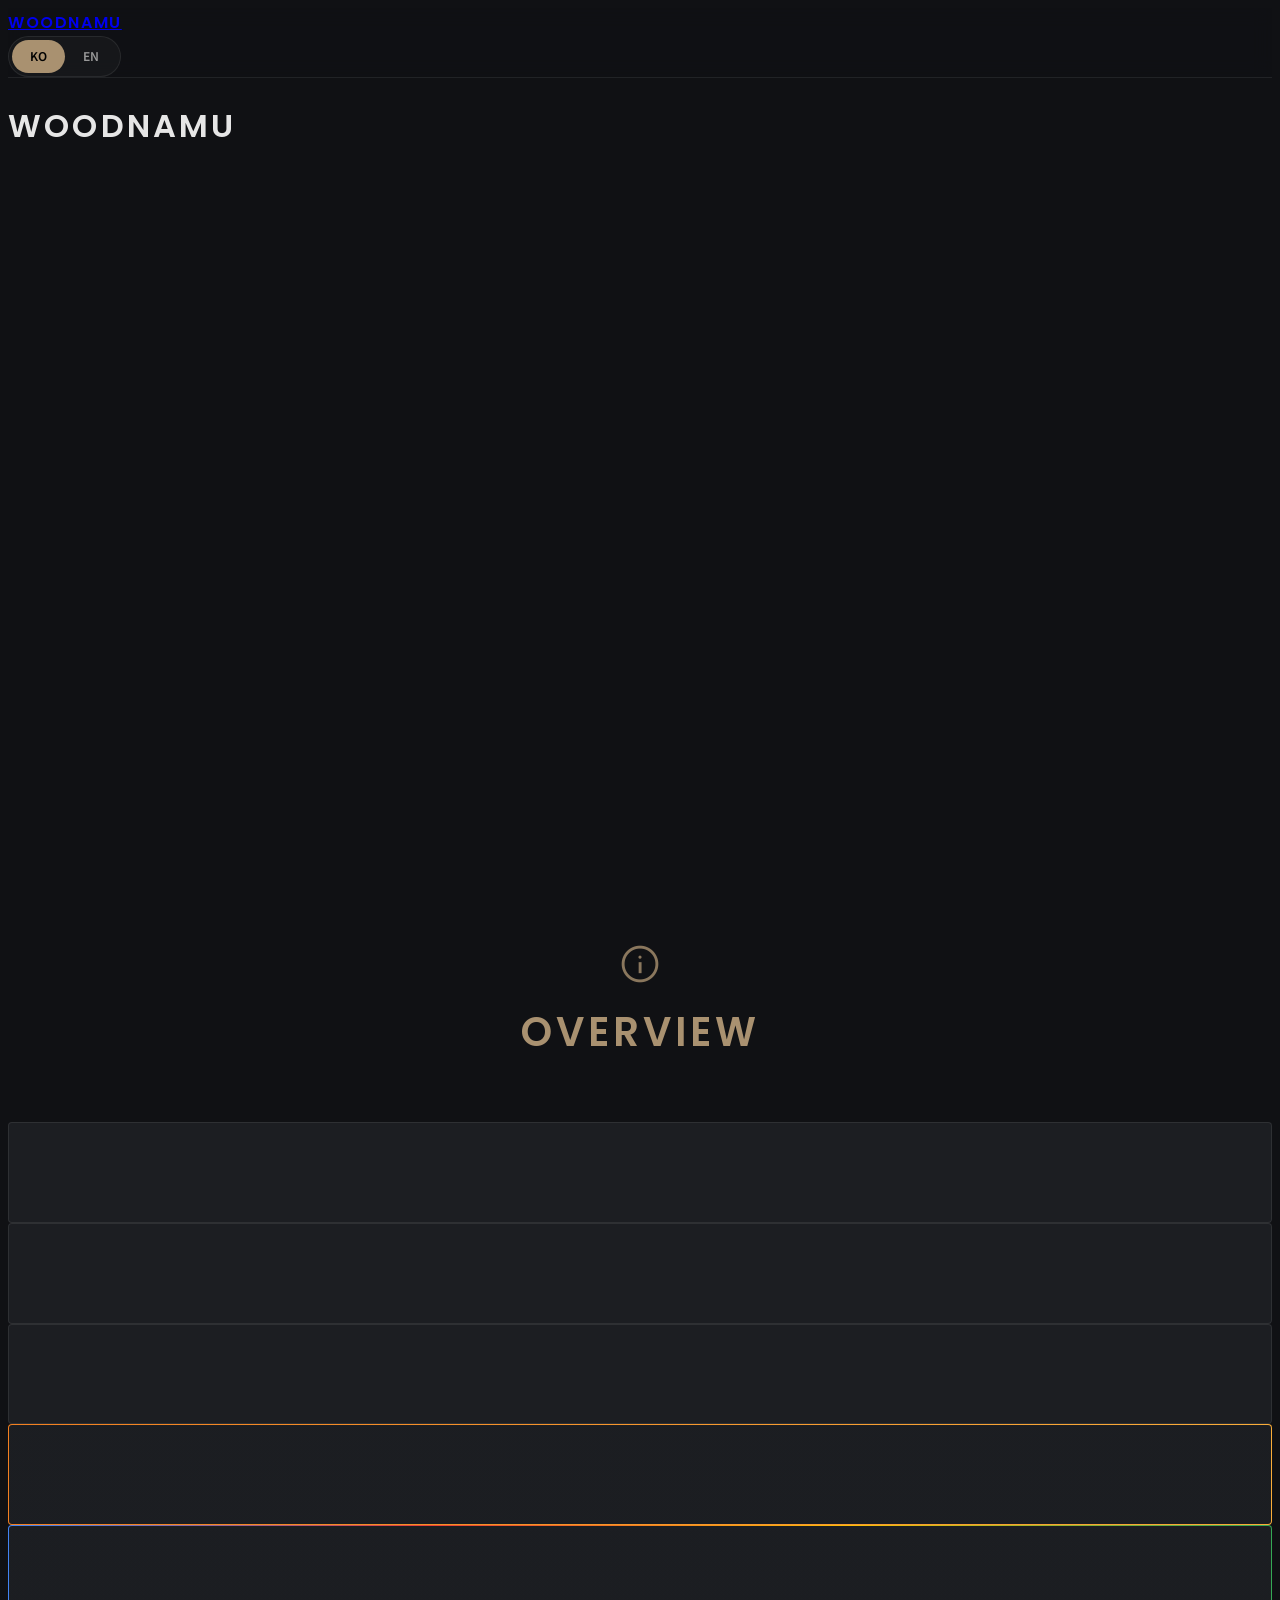
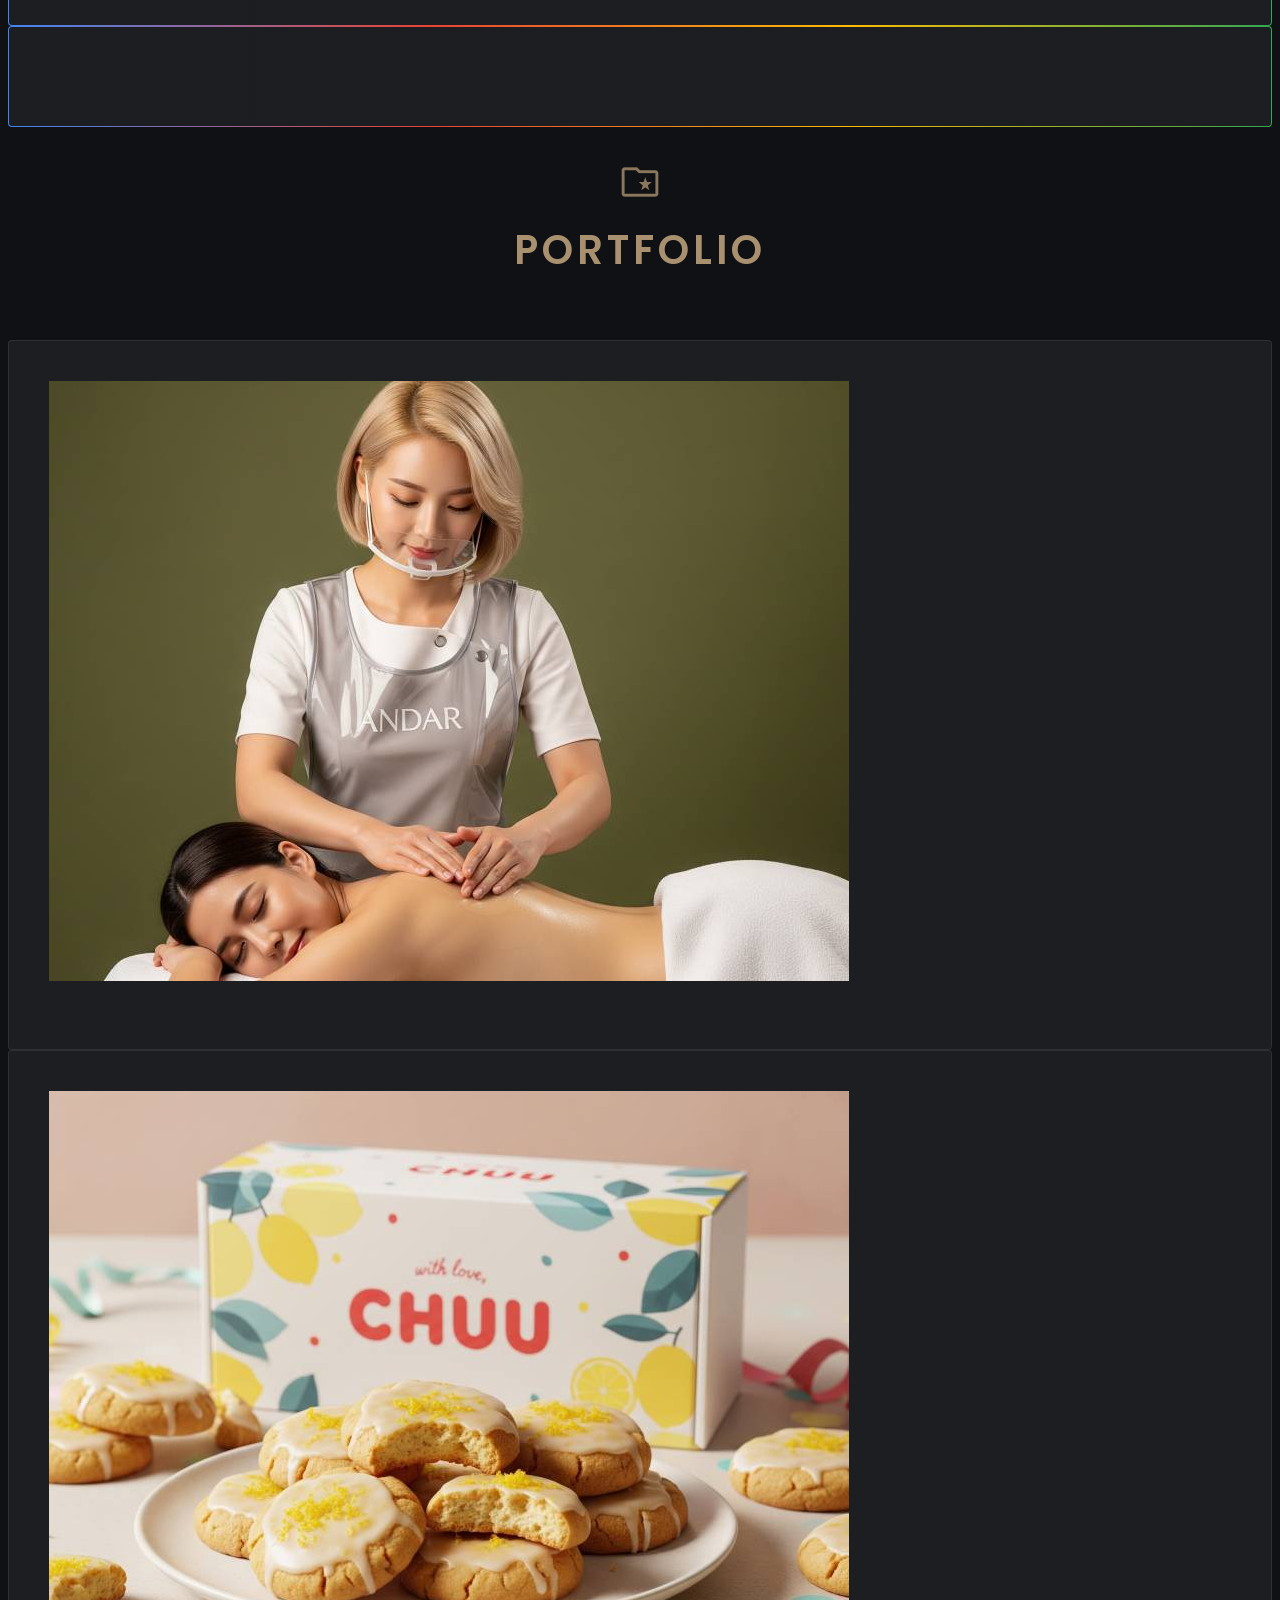
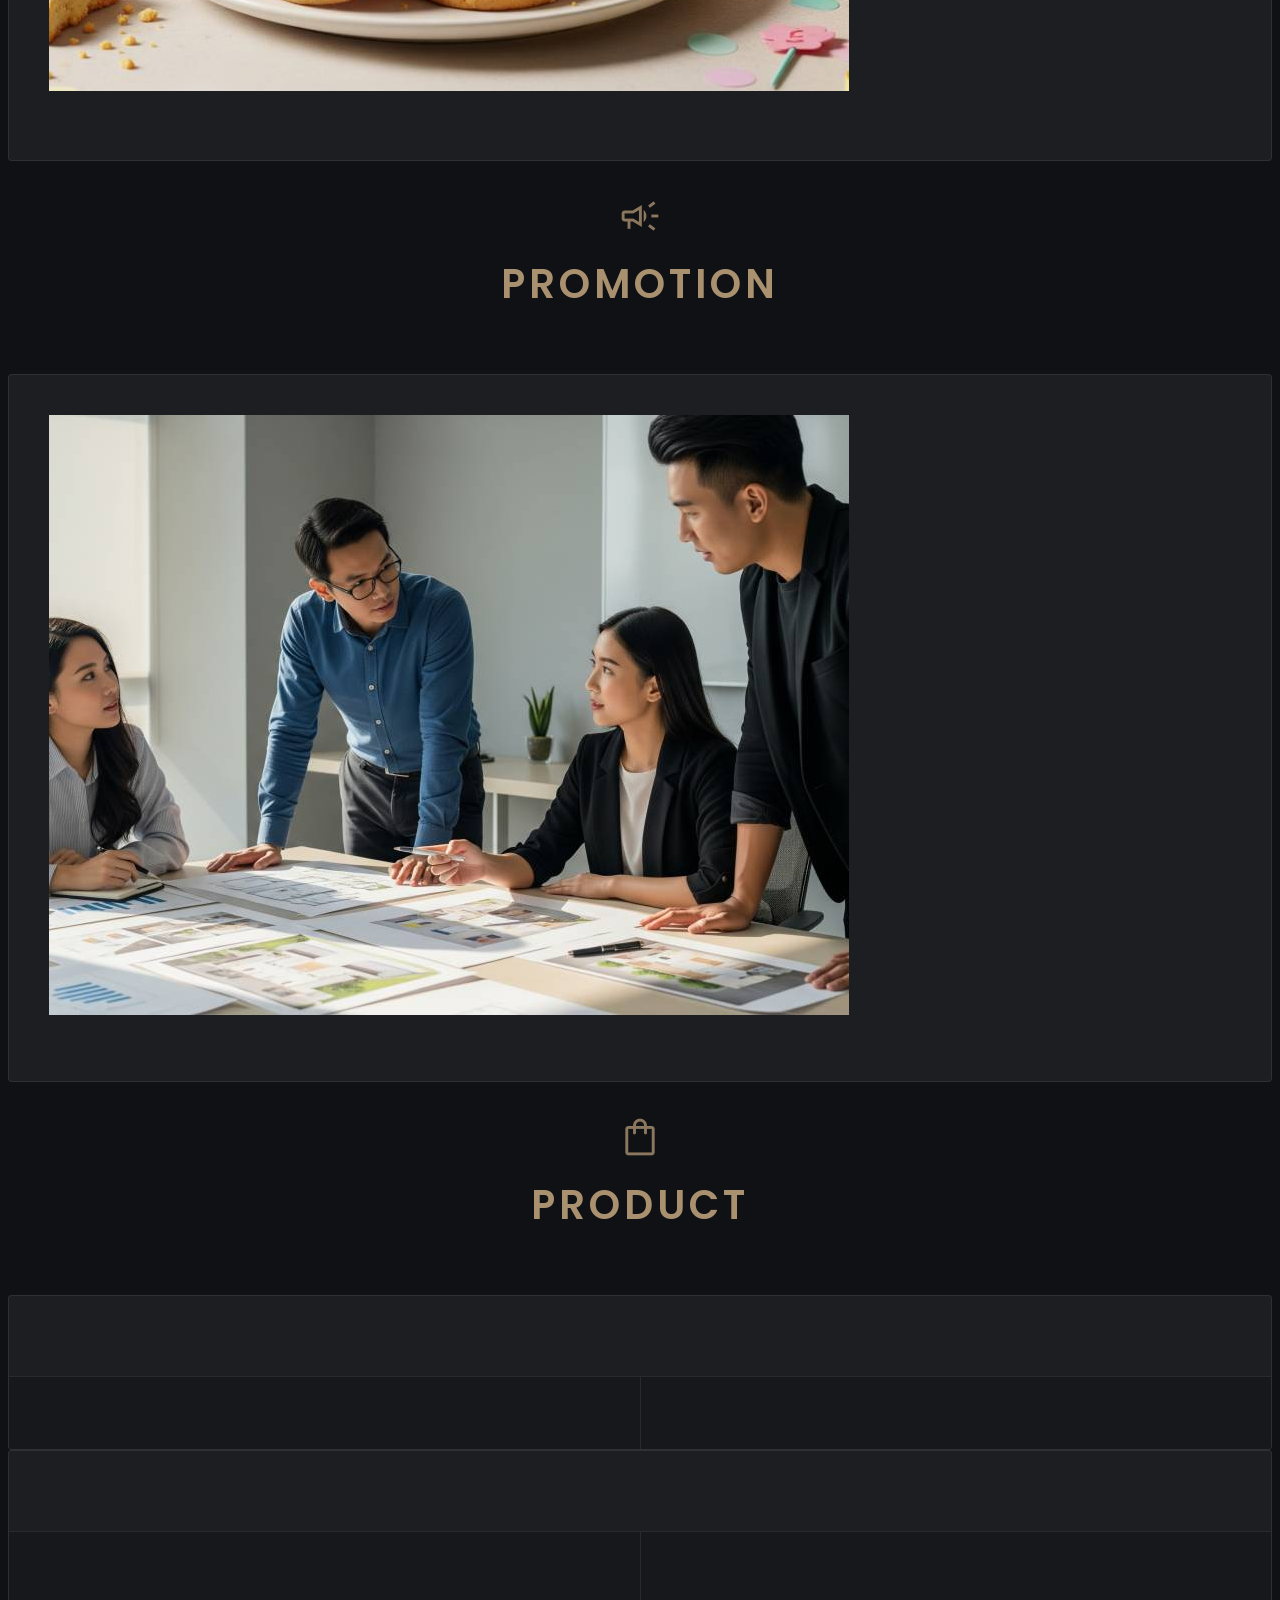
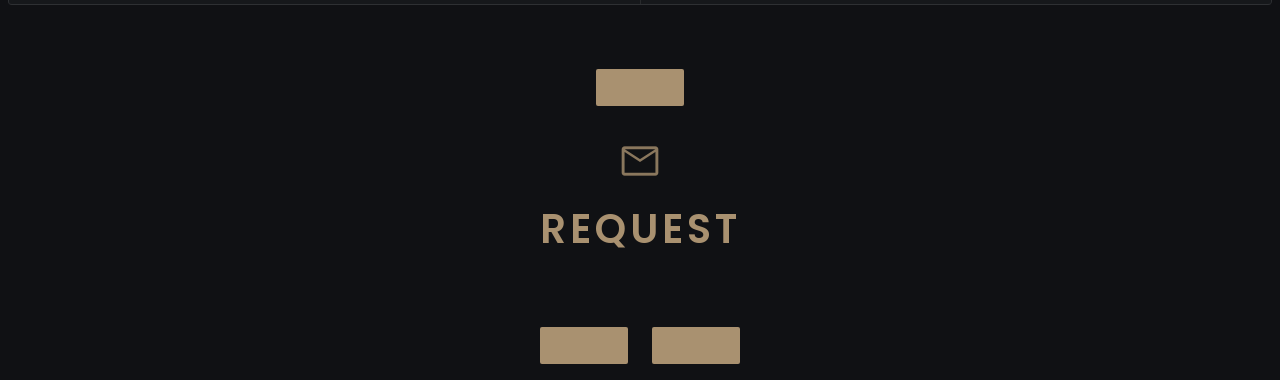
==== docs/index.html @ 15814c2e "Refactor: Standardize UI to V4 reference architecture and fix action button layout" ====
<!DOCTYPE html>
<html lang="ko">
<head>
    <meta charset="UTF-8">
    <meta name="viewport" content="width=device-width, initial-scale=1.0">
    <meta name="robots" content="index,follow">
    <meta name="description" data-i18n="meta_description" content="모든 것을 한 페이지에 담아 드립니다.">
    <meta name="author" content="Maxim">
    <link rel="canonical" href="https://woodnamu.com/docs/">
    
    <link rel="preconnect" href="https://fonts.googleapis.com">
    <link rel="preconnect" href="https://fonts.gstatic.com" crossorigin>
    <link rel="stylesheet" href="https://fonts.googleapis.com/css2?family=Material+Symbols+Outlined:opsz,wght,FILL,GRAD@24,400,1,0" />
    <link href="https://fonts.googleapis.com/css2?family=Noto+Sans+KR:wght@300;400;700&family=Poppins:wght@400;600;700&display=swap" rel="stylesheet">
    <link rel="shortcut icon" type="image/x-icon" href="https://cdn.maxim.pe.kr/_image/seo/sigonggan/favicon.ico"/>
    <link rel="apple-touch-icon" href="https://cdn.maxim.pe.kr/_image/seo/sigonggan/logo.png">

    <!-- Damso V4 Core -->
    <link rel="stylesheet" href="https://dev.dam.so/_inc/ex/v4/core/core.css">
    <script src="https://dev.dam.so/_inc/ex/v4/core/core.js"></script>

    <!-- Damso V4 View: Page -->
    <link rel="stylesheet" href="https://dev.dam.so/_inc/ex/v4/view/page.css">
    <script src="https://dev.dam.so/_inc/ex/v4/view/page.js"></script>

    <!-- Damso V4 Plug: Canvas -->
    <link rel="stylesheet" href="https://dev.dam.so/_inc/ex/v4/plug/canvas.css">
    <script src="https://dev.dam.so/_inc/ex/v4/plug/canvas.js"></script>

    <!-- Project Specific -->
    <link rel="stylesheet" href="./lay.css?v=2.0.0">
    <script src="./lay.js?v=2.0.0" defer></script>

    <meta property="og:title" data-i18n="meta_title" content="Woodnamu">
    <meta property="og:description" data-i18n="meta_description" content="전문화된 한 페이지 웹사이트를 제공합니다.">
    <meta property="og:url" content="https://woodnamu.com/docs/">
    <meta property="og:site_name" content="Woodnamu">
    <meta property="og:image" content="https://cdn.maxim.pe.kr/_image/seo/sigonggan/namecard.png">
    
    <title data-i18n="meta_title">Woodnamu</title>
</head>
<body>
    <nav class="damso-nav">
        <div class="damso-nav__container">
            <a href="#home" class="damso-nav__logo" data-i18n="home_title">WOODNAMU</a>
            <div class="damso-nav__buttons">
                <nav id="lang-switcher" class="damso-lang-switcher">
                    <a href="?lang=ko" class="damso-lang-btn active">KO</a>
                    <a href="?lang=en" class="damso-lang-btn">EN</a>
                </nav>
            </div>
        </div>
    </nav>

    <header id="home" class="damso-header">
        <div class="damso-header__content js-parallax-content">
            <h1 class="damso-header__title">WOODNAMU</h1>
            <p class="damso-header__description" data-i18n="home_subtitle"></p>
        </div>
    </header>

    <main>
        <section id="overview" class="damso-section">
            <div class="damso-container js-fade-in">
                <h2 class="damso-section__title">
                    <span translate="no" class="material-symbols-outlined notranslate">info</span>
                    <span data-i18n="overview_title">Overview</span>
                </h2>
                <p data-i18n="overview_desc" class="damso-section__description"></p>
                <div class="damso-grid damso-grid--cols-3">
                    <div class="damso-card"> <div class="damso-card__content"> <h3 class="damso-card__title" data-i18n="overview_01_title"></h3> <p class="damso-card__description" data-i18n="overview_01_desc"></p> </div> </div>
                    <div class="damso-card"> <div class="damso-card__content"> <h3 class="damso-card__title" data-i18n="overview_02_title"></h3> <p class="damso-card__description" data-i18n="overview_02_desc"></p> </div> </div>
                    <div class="damso-card"> <div class="damso-card__content"> <h3 class="damso-card__title" data-i18n="overview_03_title"></h3> <p class="damso-card__description" data-i18n="overview_03_desc"></p> </div> </div>
                    <div class="damso-card damso-card--cloudflare"> <div class="damso-card__content"> <h3 class="damso-card__title" data-i18n="overview_04_title"></h3> <p class="damso-card__description" data-i18n="overview_04_desc"></p> </div> </div>
                    <div class="damso-card damso-card--google"> <div class="damso-card__content"> <h3 class="damso-card__title" data-i18n="overview_05_title"></h3> <p class="damso-card__description" data-i18n="overview_05_desc"></p> </div> </div>
                    <div class="damso-card damso-card--gemini"> <div class="damso-card__content"> <h3 class="damso-card__title" data-i18n="overview_06_title"></h3> <p class="damso-card__description" data-i18n="overview_06_desc"></p> </div> </div>
                </div>
            </div>
        </section>

        <section id="portfolio" class="damso-section">
            <div class="damso-container js-fade-in">
                <h2 class="damso-section__title">
                    <span translate="no" class="material-symbols-outlined notranslate">folder_special</span>
                    <span data-i18n="portfolio_title">Portfolio</span>
                </h2>
                <p data-i18n="portfolio_desc" class="damso-section__description"></p>
                <div class="damso-grid damso-grid--cols-2">
                    <a href="https://www.andar.kr" target="_blank" rel="noopener noreferrer" class="damso-gallery-link">
                        <div class="damso-card">
                            <div class="damso-card__image-wrapper"><img src="./section/portfolio/01.jpg" alt="Portfolio 1" class="damso-card__image"></div>
                            <div class="damso-card__content">
                                <h4 class="damso-card__title" data-i18n="portfolio_01_title"></h4>
                                <p class="damso-card__description" data-i18n="portfolio_01_desc"></p>
                            </div>
                        </div>
                    </a>
                    <a href="https://www.chuu.kr" target="_blank" rel="noopener noreferrer" class="damso-gallery-link">
                        <div class="damso-card">
                            <div class="damso-card__image-wrapper"><img src="./section/portfolio/02.jpg" alt="Portfolio 2" class="damso-card__image"></div>
                            <div class="damso-card__content">
                                <h4 class="damso-card__title" data-i18n="portfolio_02_title"></h4>
                                <p class="damso-card__description" data-i18n="portfolio_02_desc"></p>
                            </div>
                        </div>
                    </a>
                </div>
            </div>
        </section>

        <section id="promotion" class="damso-section">
            <div class="damso-container js-fade-in">
                <h2 class="damso-section__title">
                    <span translate="no" class="material-symbols-outlined notranslate">campaign</span>
                    <span data-i18n="promotion_title">Promotion</span>
                </h2>
                <p data-i18n="promotion_desc" class="damso-section__description render-as-html"></p>
                <div class="damso-grid damso-grid--cols-1">
                    <div class="damso-card damso-card--horizontal">
                        <div class="damso-card__image-wrapper">
                            <img src="./section/promotion/01.jpg" alt="Promotion 1" class="damso-card__image">
                        </div>
                        <div class="damso-card__content">
                            <span class="damso-card__tag" data-i18n="promotion_tag_event"></span>
                            <h3 class="damso-card__title" data-i18n="promotion_01_title"></h3>
                            <p class="damso-card__description render-as-html" data-i18n="promotion_01_desc"></p>
                        </div>
                    </div>
                </div>
            </div>
        </section>

        <section id="product" class="damso-section">
            <div class="damso-container js-fade-in">
                <h2 class="damso-section__title">
                    <span translate="no" class="material-symbols-outlined notranslate">shopping_bag</span>
                    <span data-i18n="product_title">Product</span>
                </h2>
                <p data-i18n="product_desc" class="damso-section__description"></p>

                <div class="damso-grid damso-grid--cols-2">
                    <!-- AI Plan Card -->
                    <div class="damso-card">
                        <span class="damso-card__badge" data-i18n="plan_ai_badge"></span>
                        <div class="damso-card__content">
                            <h3 class="damso-card__title" data-i18n="plan_ai_title_main"></h3>
                            <p class="damso-card__subtitle" data-i18n="plan_ai_title_sub"></p>
                            <p class="damso-card__description" data-i18n="plan_ai_desc"></p>
                            <!-- Specs Table (Simplified for Matte Theme) -->
                            <div class="damso-specs-table">
                                <div class="damso-specs-item"><span data-i18n="plan_specs_label_method"></span><span data-i18n="plan_ai_specs_value_method"></span></div>
                                <div class="damso-specs-item"><span data-i18n="plan_specs_label_text"></span><span data-i18n="plan_ai_specs_value_text"></span></div>
                                <div class="damso-specs-item"><span data-i18n="plan_specs_label_design"></span><span data-i18n="plan_ai_specs_value_design"></span></div>
                            </div>
                        </div>
                        <div class="damso-price-info">
                            <div class="damso-price-info__item">
                                <span class="damso-price-info__label" data-i18n="plan_price_setup_label"></span>
                                <span class="damso-price-info__value setup" data-i18n="plan_ai_price_setup_value"></span>
                            </div>
                            <div class="damso-price-info__item">
                                <span class="damso-price-info__label" data-i18n="plan_price_annual_label"></span>
                                <span class="damso-price-info__value" data-i18n="plan_ai_price_annual_value"></span>
                            </div>
                        </div>
                    </div>
                    <!-- Custom Plan Card -->
                    <div class="damso-card">
                        <div class="damso-card__content">
                            <h3 class="damso-card__title" data-i18n="plan_custom_title_main"></h3>
                            <p class="damso-card__subtitle" data-i18n="plan_custom_title_sub"></p>
                            <p class="damso-card__description" data-i18n="plan_custom_desc"></p>
                            <div class="damso-specs-table">
                                <div class="damso-specs-item"><span data-i18n="plan_specs_label_method"></span><span data-i18n="plan_custom_specs_value_method"></span></div>
                                <div class="damso-specs-item"><span data-i18n="plan_specs_label_text"></span><span data-i18n="plan_custom_specs_value_text"></span></div>
                                <div class="damso-specs-item"><span data-i18n="plan_specs_label_design"></span><span data-i18n="plan_custom_specs_value_design"></span></div>
                            </div>
                        </div>
                        <div class="damso-price-info">
                            <div class="damso-price-info__item">
                                <span class="damso-price-info__label" data-i18n="plan_price_setup_label"></span>
                                <span class="damso-price-info__value setup" data-i18n="plan_custom_price_setup_value"></span>
                            </div>
                            <div class="damso-price-info__item">
                                <span class="damso-price-info__label" data-i18n="plan_price_annual_label"></span>
                                <span class="damso-price-info__value" data-i18n="plan_custom_price_annual_value"></span>
                            </div>
                        </div>
                    </div>
                </div>

                <div class="damso-faq-container">
                    <h3 class="damso-faq-title" data-i18n="faq_title"></h3>
                    <div class="damso-faq-list" data-content-type="faq" data-prefix="faq_item" data-dynamic-area></div>
                    <div class="damso-button-group">
                        <a data-i18n-href="faq_more_button_url" class="damso-btn" target="_blank" rel="noopener noreferrer">
                            <span data-i18n="faq_more_button_text"></span>
                        </a>
                   </div>
                </div>
            </div>
        </section>

        <section id="request" class="damso-section">
            <div class="damso-container js-fade-in">
                <h2 class="damso-section__title">
                    <span translate="no" class="material-symbols-outlined notranslate">mail</span>
                    <span data-i18n="request_title">Request</span>
                </h2>
                <p class="damso-section__description" data-i18n="request_desc"></p>
                <div class="damso-button-group">
                    <a data-i18n-href="request_button_1_url" class="damso-btn" target="_blank" rel="noopener noreferrer">
                        <span data-i18n="request_button_1_text"></span>
                    </a>
                    <a data-i18n-href="request_button_2_url" class="damso-btn" target="_blank" rel="noopener noreferrer">
                        <span data-i18n="request_button_2_text"></span>
                    </a>
                </div>
            </div>
        </section>
    </main>

    <footer class="damso-footer">
        <div class="damso-container">
            <p class="render-as-html" data-i18n="ui_copyright_text"></p>
            <p><a data-i18n-href="ui_footer_credit_url" rel="noopener noreferrer" data-i18n="ui_footer_credit_text"></a></p>
        </div>
    </footer>

    <a href="#home" id="to-top-btn" class="hidden">
        <span translate="no" class="material-symbols-outlined notranslate">arrow_upward</span>
    </a>

</body>
</html>
---- docs/lay.css ----
/**
 * Woodnamu - Standard V4 Refactored
 * Design Theme: Modern Minimal Matte (Deep Charcoal & Champagne Gold)
 */

/* =================================================================
   1. Core Variables (V4 Standard Mapping)
 ================================================================= */
:root {
    /* Brand Colors */
    --damso-color-primary: hsl(35, 25%, 55%);   /* Champagne Gold */
    --damso-color-secondary: hsl(35, 20%, 50%); 
    --damso-color-accent: hsl(35, 15%, 45%);    /* Darker Gold */
    
    /* Layout Tokens */
    --damso-color-bg: hsl(220, 10%, 7%);        /* Deep Charcoal */
    --damso-color-surface: hsl(220, 10%, 12%);   /* Card BG */
    --damso-color-text: hsl(0, 0%, 90%);         /* Main Text */
    --damso-color-text-weak: hsl(0, 0%, 60%);    /* Dim Text */
    --damso-color-border: hsla(0, 0%, 100%, 0.08);

    --damso-radius: 4px; /* Minimal Radius */
    
    /* Legacy Accents (Allowed for specific card tones) */
    --color-google: #4285F4;
    --color-cloudflare: #F38020;
    --color-gemini: #8E75FF;
}

/* =================================================================
   2. Base & Typography
 ================================================================= */
body {
    font-family: 'Noto Sans KR', 'Poppins', sans-serif;
    background-color: var(--damso-color-bg);
    color: var(--damso-color-text);
    line-height: 1.7;
}

.damso-nav__logo,
.damso-header__title,
.damso-section__title,
.damso-card__title {
    font-family: 'Poppins', 'Noto Sans KR', sans-serif;
    font-weight: 600;
    letter-spacing: 0.1em;
    text-transform: uppercase;
}

/* --- Section Title (V4 Standard Layout) --- */
.damso-section__title {
    font-size: 2.5rem;
    text-align: center;
    margin-bottom: 3.5rem;
    color: var(--damso-color-primary);
}

.damso-section__title .material-symbols-outlined {
    display: block;
    font-size: 2.75rem;
    margin-bottom: 0.75rem;
    opacity: 0.8;
}

/* =================================================================
   3. Components (BEM Strict)
 ================================================================= */

/* --- Nav & Lang Switcher --- */
.damso-nav {
    backdrop-filter: blur(10px);
    background: hsla(220, 10%, 7%, 0.8);
    border-bottom: 1px solid var(--damso-color-border);
}

.damso-lang-switcher {
    display: inline-flex;
    padding: 3px;
    background: hsla(0, 0%, 100%, 0.03);
    border: 1px solid var(--damso-color-border);
    border-radius: 50px;
}

.damso-lang-btn {
    padding: 6px 18px;
    border-radius: 50px;
    font-size: 0.75rem;
    font-weight: 600;
    color: var(--damso-color-text-weak);
    text-decoration: none;
    transition: all 0.3s ease;
}

.damso-lang-btn.active {
    background-color: var(--damso-color-primary);
    color: #000;
}

/* --- Header --- */
.damso-header {
    background-color: var(--damso-color-bg);
    min-height: 90vh;
}

/* --- Cards --- */
.damso-card {
    background-color: var(--damso-color-surface);
    border: 1px solid var(--damso-color-border);
    border-radius: var(--damso-radius);
    padding: 2.5rem;
    height: 100%;
}

.damso-card--google,
.damso-card--gemini { 
    border: 1.5px solid transparent;
    background-image: linear-gradient(var(--damso-color-surface), var(--damso-color-surface)), 
                      linear-gradient(to right, #4285F4, #EA4335, #FBBC05, #34A853);
    background-origin: border-box;
    background-clip: padding-box, border-box;
}

.damso-card--cloudflare { 
    border: 1.5px solid transparent;
    background-image: linear-gradient(var(--damso-color-surface), var(--damso-color-surface)), 
                      linear-gradient(to right, #F38020, #FAAD39);
    background-origin: border-box;
    background-clip: padding-box, border-box;
}

/* --- Price Info --- */
.damso-price-info {
    margin: 2.5rem -2.5rem -2.5rem -2.5rem;
    background: hsla(0, 0%, 0%, 0.2);
    border-top: 1px solid var(--damso-color-border);
    display: flex;
}

.damso-price-info__item {
    flex: 1;
    padding: 2rem 0;
    display: flex;
    flex-direction: column;
    align-items: center;
    gap: 0.5rem;
}

.damso-price-info__item:first-child {
    border-right: 1px solid var(--damso-color-border);
}

.damso-price-info__label {
    font-size: 0.7rem;
    color: var(--damso-color-text-weak);
    text-transform: uppercase;
}

.damso-price-info__value {
    font-size: 1.4rem;
    font-weight: 700;
    color: var(--damso-color-text);
}

.damso-price-info__value.setup {
    color: var(--damso-color-primary);
}

/* --- Buttons --- */
.damso-btn {
    display: inline-flex;
    align-items: center;
    justify-content: center;
    gap: 0.75rem;
    background-color: var(--damso-color-primary);
    color: #000;
    border-radius: 2px;
    padding: 1.15rem 2.75rem;
    font-size: 0.95rem;
    font-weight: 700;
    text-transform: uppercase;
    letter-spacing: 0.1em;
    transition: all 0.3s ease;
}

.damso-btn:hover {
    background-color: #fff;
    transform: translateY(-2px);
}

.damso-button-group {
    display: flex;
    justify-content: center;
    gap: 1.5rem;
    margin-top: 4rem;
    flex-wrap: wrap;
}

/* =================================================================
   4. Action UI (Floating)
 ================================================================= */
#damso-action-bar {
    position: fixed;
    right: 30px;
    bottom: 30px;
    z-index: 1000;
}

#to-top-btn {
    position: fixed;
    right: 32px;
    bottom: 100px;
    z-index: 999;
    width: 44px;
    height: 44px;
    display: flex;
    align-items: center;
    justify-content: center;
    background: var(--damso-color-surface);
    border: 1px solid var(--damso-color-border);
    border-radius: 50%;
    color: var(--damso-color-primary);
    transition: all 0.3s ease;
}

#to-top-btn.hidden {
    opacity: 0;
    visibility: hidden;
    transform: translateY(20px);
}

#to-top-btn:hover {
    background: var(--damso-color-primary);
    color: #000;
}
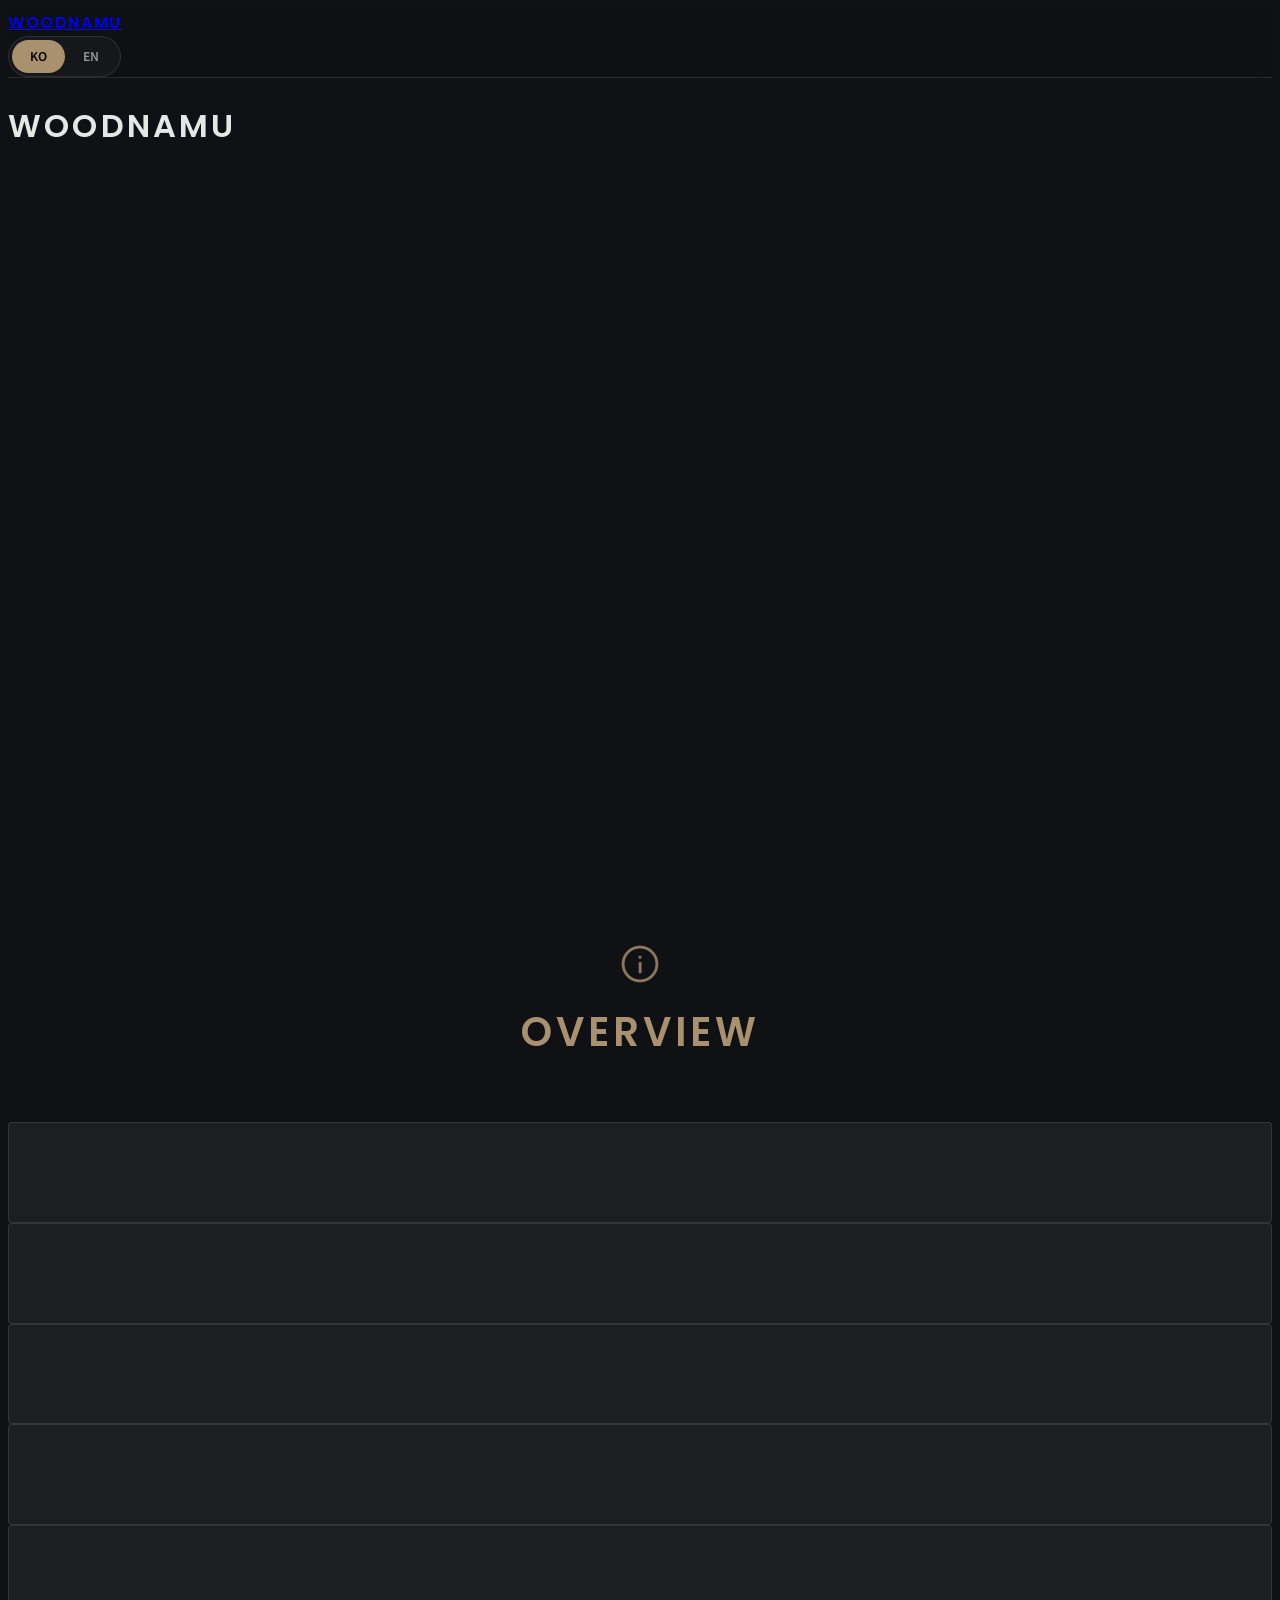
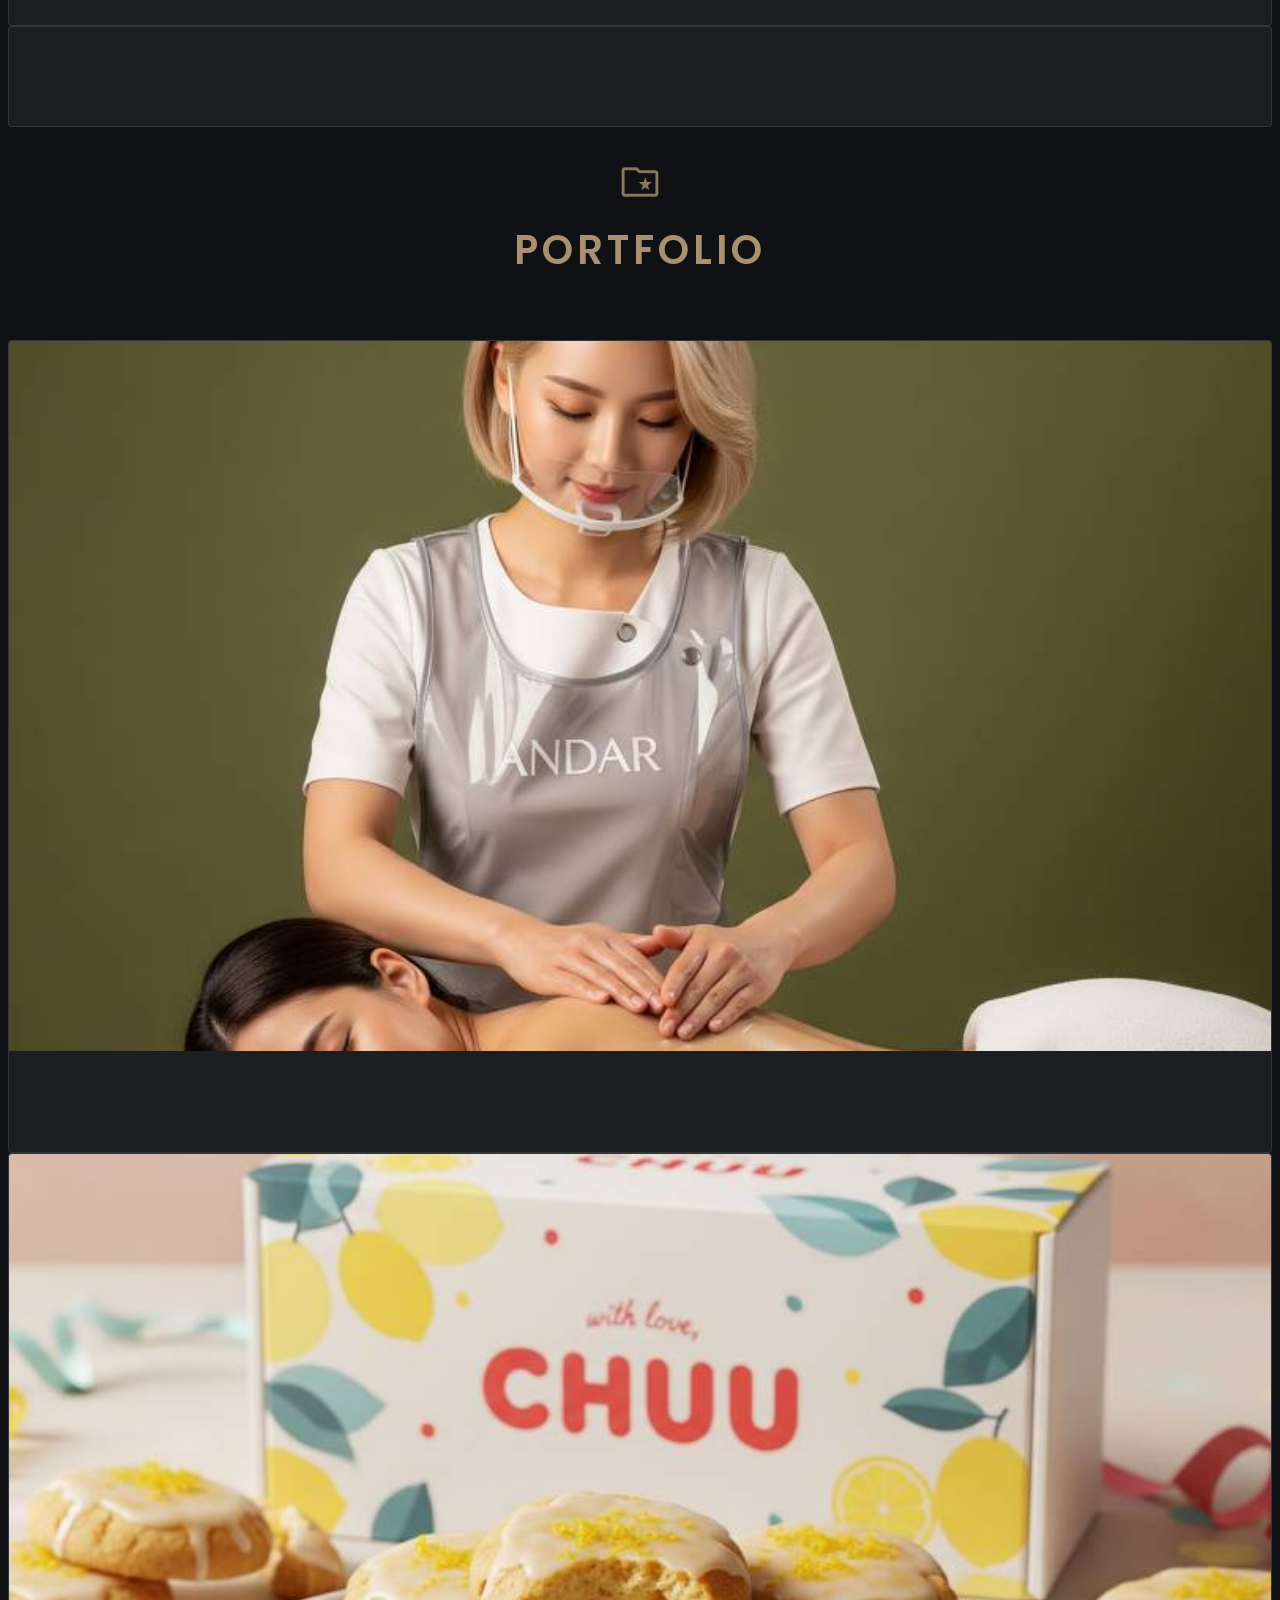
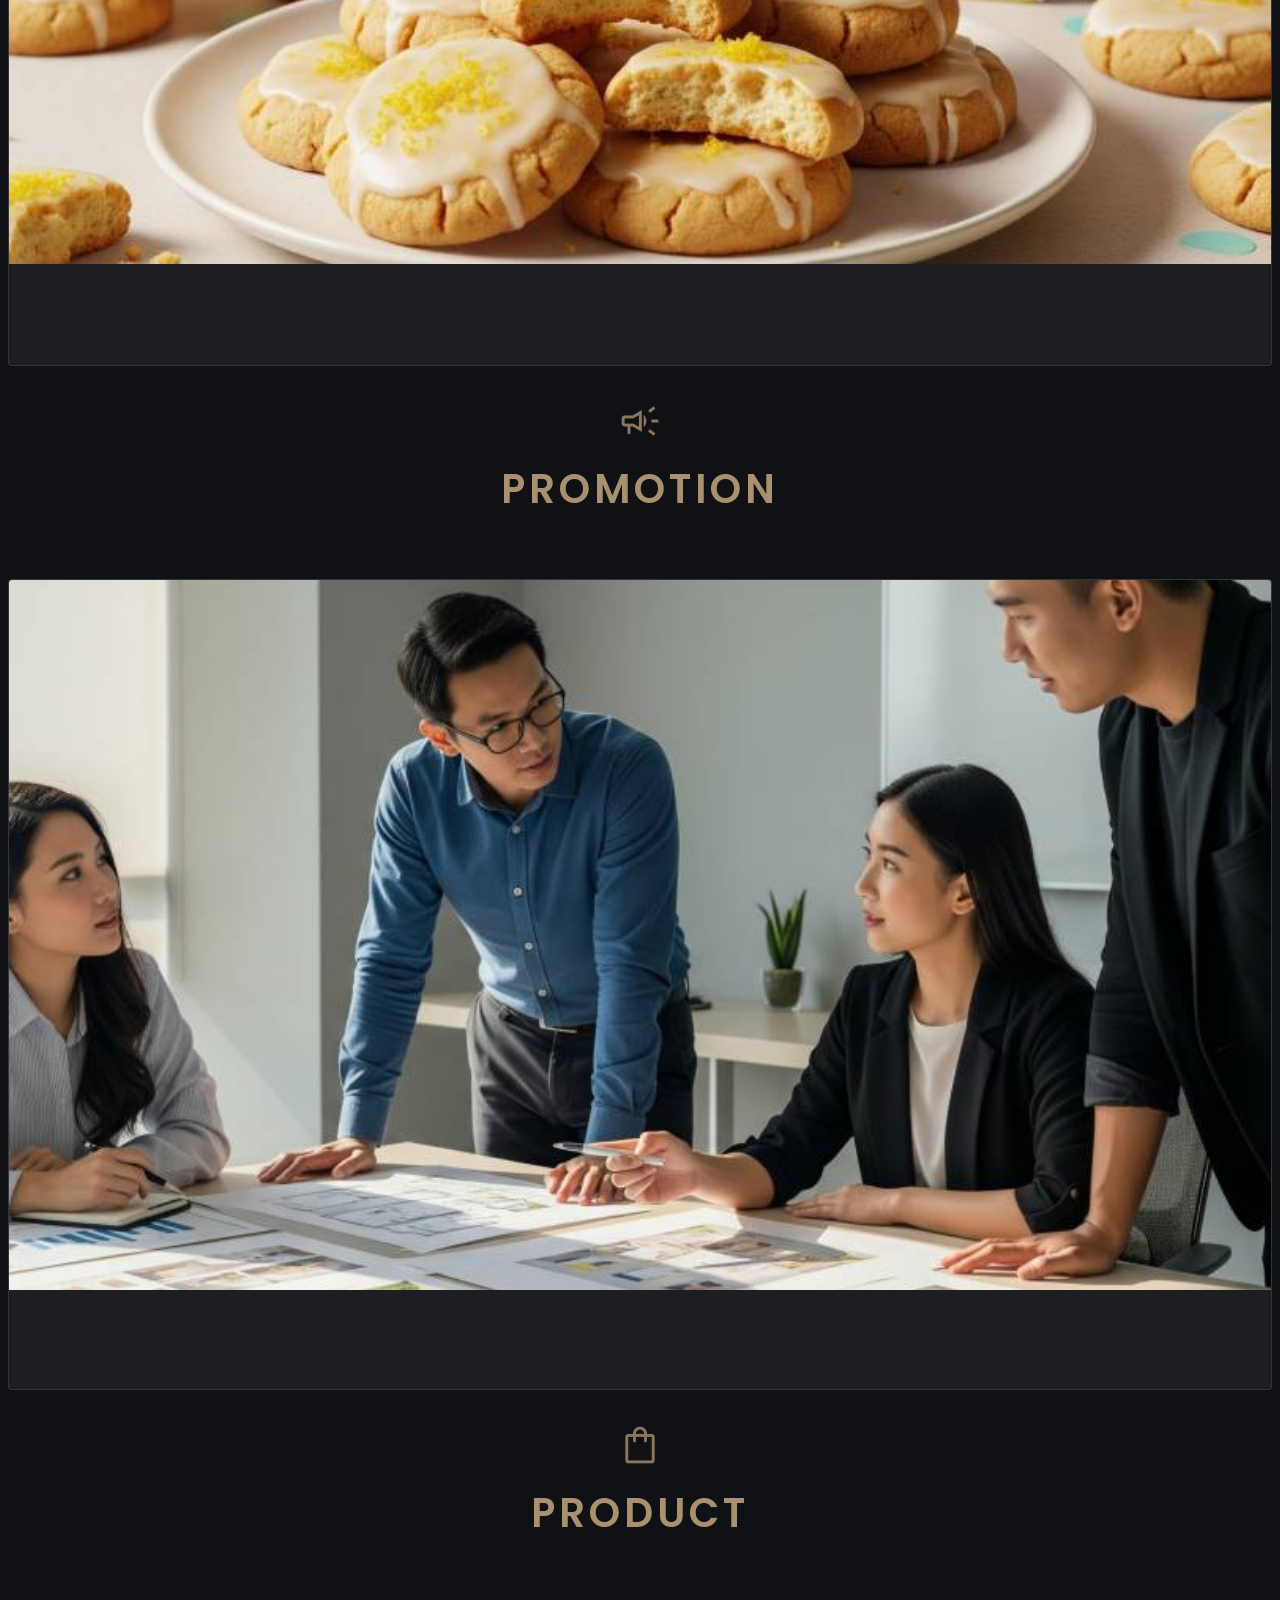
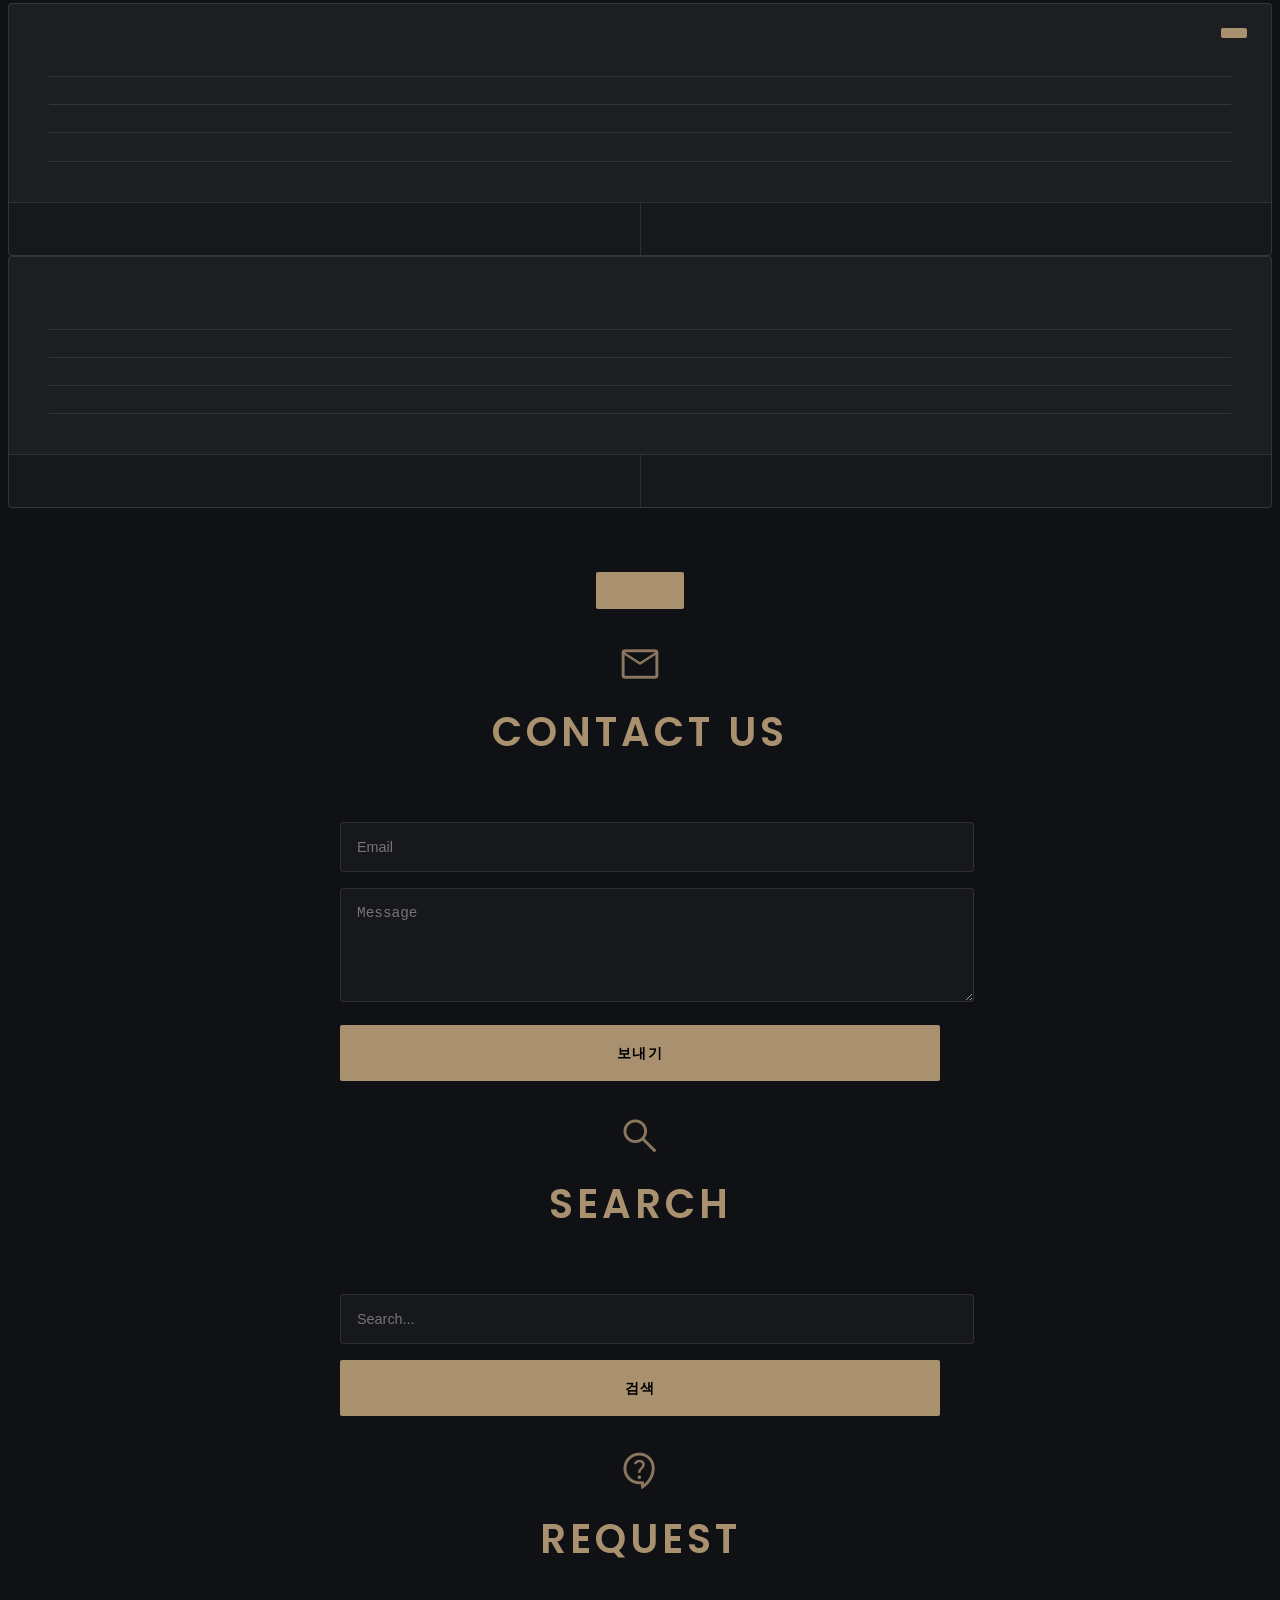
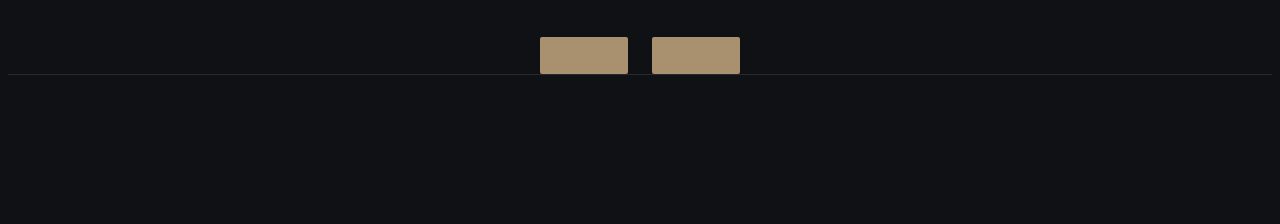
==== commit d3c68b0b: "Refactor: Advanced UI (Flush Cards, Table UI) and added Contact/Search sections" ====
--- a/docs/index.html
+++ b/docs/index.html
@@ -28,8 +28,8 @@
     <script src="https://dev.dam.so/_inc/ex/v4/plug/canvas.js"></script>
 
     <!-- Project Specific -->
-    <link rel="stylesheet" href="./lay.css?v=2.0.0">
-    <script src="./lay.js?v=2.0.0" defer></script>
+    <link rel="stylesheet" href="./lay.css?v=2.2.0">
+    <script src="./lay.js?v=2.2.0" defer></script>
 
     <meta property="og:title" data-i18n="meta_title" content="Woodnamu">
     <meta property="og:description" data-i18n="meta_description" content="전문화된 한 페이지 웹사이트를 제공합니다.">
@@ -141,12 +141,12 @@
                 <div class="damso-grid damso-grid--cols-2">
                     <!-- AI Plan Card -->
                     <div class="damso-card">
-                        <span class="damso-card__badge" data-i18n="plan_ai_badge"></span>
                         <div class="damso-card__content">
+                            <span class="damso-card__badge" data-i18n="plan_ai_badge"></span>
                             <h3 class="damso-card__title" data-i18n="plan_ai_title_main"></h3>
                             <p class="damso-card__subtitle" data-i18n="plan_ai_title_sub"></p>
                             <p class="damso-card__description" data-i18n="plan_ai_desc"></p>
-                            <!-- Specs Table (Simplified for Matte Theme) -->
+                            <!-- Specs Table -->
                             <div class="damso-specs-table">
                                 <div class="damso-specs-item"><span data-i18n="plan_specs_label_method"></span><span data-i18n="plan_ai_specs_value_method"></span></div>
                                 <div class="damso-specs-item"><span data-i18n="plan_specs_label_text"></span><span data-i18n="plan_ai_specs_value_text"></span></div>
@@ -201,10 +201,50 @@
             </div>
         </section>
 
+        <section id="contact" class="damso-section">
+            <div class="damso-container js-fade-in">
+                <h2 class="damso-section__title">
+                    <span translate="no" class="material-symbols-outlined notranslate">mail</span>
+                    <span data-i18n="section_contact_title">Contact Us</span>
+                </h2>
+                <p class="damso-section__description" data-i18n="section_contact_desc"></p>
+                <form class="damso-form damso-contact-form" autocomplete="off" data-demo-mode="true">
+                    <input type="email" name="email" required class="damso-form__input"
+                        data-i18n-placeholder="form_placeholder_email" placeholder="Email">
+                    <div class="damso-form__textarea-wrapper">
+                        <textarea name="message" rows="5" required maxlength="5000" class="damso-form__textarea"
+                            data-i18n-placeholder="form_placeholder_msg" placeholder="Message"></textarea>
+                    </div>
+                    <input type="hidden" name="form" value="woodnamu">
+                    <button type="submit" class="damso-btn">
+                        <span class="damso-form__text" data-i18n="btn_submit">보내기</span>
+                    </button>
+                </form>
+            </div>
+        </section>
+
+        <section id="search" class="damso-section">
+            <div class="damso-container js-fade-in">
+                <h2 class="damso-section__title">
+                    <span translate="no" class="material-symbols-outlined notranslate">search</span>
+                    <span data-i18n="section_search_title">Search</span>
+                </h2>
+                <p class="damso-section__description" data-i18n="section_search_desc"></p>
+                <form class="damso-form damso-search-form" autocomplete="off" data-demo-mode="true">
+                    <input type="text" name="key" required class="damso-form__input"
+                        data-i18n-placeholder="form_placeholder_search" placeholder="Search...">
+                    <input type="hidden" name="form" value="woodnamu">
+                    <button type="submit" class="damso-btn">
+                        <span class="damso-form__text" data-i18n="btn_search">검색</span>
+                    </button>
+                </form>
+            </div>
+        </section>
+
         <section id="request" class="damso-section">
             <div class="damso-container js-fade-in">
                 <h2 class="damso-section__title">
-                    <span translate="no" class="material-symbols-outlined notranslate">mail</span>
+                    <span translate="no" class="material-symbols-outlined notranslate">contact_support</span>
                     <span data-i18n="request_title">Request</span>
                 </h2>
                 <p class="damso-section__description" data-i18n="request_desc"></p>
--- a/docs/lay.css
+++ b/docs/lay.css
@@ -17,14 +17,9 @@
     --damso-color-surface: hsl(220, 10%, 12%);   /* Card BG */
     --damso-color-text: hsl(0, 0%, 90%);         /* Main Text */
     --damso-color-text-weak: hsl(0, 0%, 60%);    /* Dim Text */
-    --damso-color-border: hsla(0, 0%, 100%, 0.08);
+    --damso-color-border: hsla(0, 0%, 100%, 0.1);
 
     --damso-radius: 4px; /* Minimal Radius */
-    
-    /* Legacy Accents (Allowed for specific card tones) */
-    --color-google: #4285F4;
-    --color-cloudflare: #F38020;
-    --color-gemini: #8E75FF;
 }
 
 /* =================================================================
@@ -102,35 +97,86 @@
     min-height: 90vh;
 }
 
-/* --- Cards --- */
+/* --- Cards (Flush Mode) --- */
 .damso-card {
+    position: relative;
     background-color: var(--damso-color-surface);
     border: 1px solid var(--damso-color-border);
     border-radius: var(--damso-radius);
-    padding: 2.5rem;
     height: 100%;
+    overflow: hidden; /* Flush image clipping */
+    display: flex;
+    flex-direction: column;
+}
+
+.damso-card__image-wrapper {
+    width: 100%;
+    aspect-ratio: 16/9;
+    overflow: hidden;
+}
+
+.damso-card__image {
+    width: 100%;
+    height: 100%;
+    object-fit: cover;
+    transition: transform 0.5s ease;
+}
+
+.damso-card:hover .damso-card__image {
+    transform: scale(1.05);
+}
+
+.damso-card__content {
+    padding: 2.5rem; /* Text container protection */
+    flex: 1;
+}
+
+.damso-card__badge {
+    position: absolute;
+    top: 1.5rem;
+    right: 1.5rem;
+    background: var(--damso-color-primary);
+    color: #000;
+    padding: 0.3rem 0.8rem;
+    font-size: 0.7rem;
+    font-weight: 700;
+    border-radius: 2px;
+    z-index: 5;
 }
 
 .damso-card--google,
-.damso-card--gemini { 
-    border: 1.5px solid transparent;
-    background-image: linear-gradient(var(--damso-color-surface), var(--damso-color-surface)), 
-                      linear-gradient(to right, #4285F4, #EA4335, #FBBC05, #34A853);
-    background-origin: border-box;
-    background-clip: padding-box, border-box;
-}
-
+.damso-card--gemini,
 .damso-card--cloudflare { 
-    border: 1.5px solid transparent;
-    background-image: linear-gradient(var(--damso-color-surface), var(--damso-color-surface)), 
-                      linear-gradient(to right, #F38020, #FAAD39);
-    background-origin: border-box;
-    background-clip: padding-box, border-box;
-}
-
-/* --- Price Info --- */
+    border-width: 1.5px;
+}
+
+/* --- Specs Table (Premium UI) --- */
+.damso-specs-table {
+    margin-top: 2rem;
+    border-top: 1px solid var(--damso-color-border);
+}
+
+.damso-specs-item {
+    display: flex;
+    justify-content: space-between;
+    align-items: center;
+    padding: 0.85rem 0;
+    border-bottom: 1px solid var(--damso-color-border);
+    font-size: 0.85rem;
+}
+
+.damso-specs-item span:first-child {
+    color: var(--damso-color-text-weak);
+    font-weight: 500;
+}
+
+.damso-specs-item span:last-child {
+    color: var(--damso-color-text);
+    font-weight: 600;
+}
+
+/* --- Price Info (Optimized for Flush Card) --- */
 .damso-price-info {
-    margin: 2.5rem -2.5rem -2.5rem -2.5rem;
     background: hsla(0, 0%, 0%, 0.2);
     border-top: 1px solid var(--damso-color-border);
     display: flex;
@@ -138,11 +184,11 @@
 
 .damso-price-info__item {
     flex: 1;
-    padding: 2rem 0;
+    padding: 1.5rem 0;
     display: flex;
     flex-direction: column;
     align-items: center;
-    gap: 0.5rem;
+    gap: 0.25rem;
 }
 
 .damso-price-info__item:first-child {
@@ -150,13 +196,13 @@
 }
 
 .damso-price-info__label {
-    font-size: 0.7rem;
+    font-size: 0.65rem;
     color: var(--damso-color-text-weak);
     text-transform: uppercase;
 }
 
 .damso-price-info__value {
-    font-size: 1.4rem;
+    font-size: 1.25rem;
     font-weight: 700;
     color: var(--damso-color-text);
 }
@@ -165,7 +211,37 @@
     color: var(--damso-color-primary);
 }
 
-/* --- Buttons --- */
+/* --- Forms (Contact / Search) --- */
+.damso-form {
+    max-width: 600px;
+    margin: 0 auto;
+}
+
+.damso-form__input,
+.damso-form__textarea {
+    width: 100%;
+    background-color: hsla(0, 0%, 100%, 0.03);
+    border: 1px solid var(--damso-color-border);
+    border-radius: var(--damso-radius);
+    padding: 1rem;
+    color: var(--damso-color-text);
+    margin-bottom: 1rem;
+    font-size: 0.9rem;
+    transition: border-color 0.3s ease;
+}
+
+.damso-form__input:focus,
+.damso-form__textarea:focus {
+    outline: none;
+    border-color: var(--damso-color-primary);
+}
+
+.damso-contact-form .damso-btn,
+.damso-search-form .damso-btn {
+    width: 100%;
+}
+
+/* --- Buttons & Groups --- */
 .damso-btn {
     display: inline-flex;
     align-items: center;
@@ -175,11 +251,13 @@
     color: #000;
     border-radius: 2px;
     padding: 1.15rem 2.75rem;
-    font-size: 0.95rem;
+    font-size: 0.9rem;
     font-weight: 700;
     text-transform: uppercase;
     letter-spacing: 0.1em;
     transition: all 0.3s ease;
+    border: none;
+    cursor: pointer;
 }
 
 .damso-btn:hover {
@@ -193,6 +271,25 @@
     gap: 1.5rem;
     margin-top: 4rem;
     flex-wrap: wrap;
+}
+
+/* --- Footer --- */
+.damso-footer {
+    padding: 4rem 0;
+    text-align: center;
+    background: var(--damso-color-bg);
+    border-top: 1px solid var(--damso-color-border);
+}
+
+.damso-footer p {
+    font-size: 0.8rem;
+    color: var(--damso-color-text-weak);
+    margin-bottom: 0.5rem;
+}
+
+.damso-footer a {
+    color: var(--damso-color-text-weak);
+    text-decoration: underline;
 }
 
 /* =================================================================
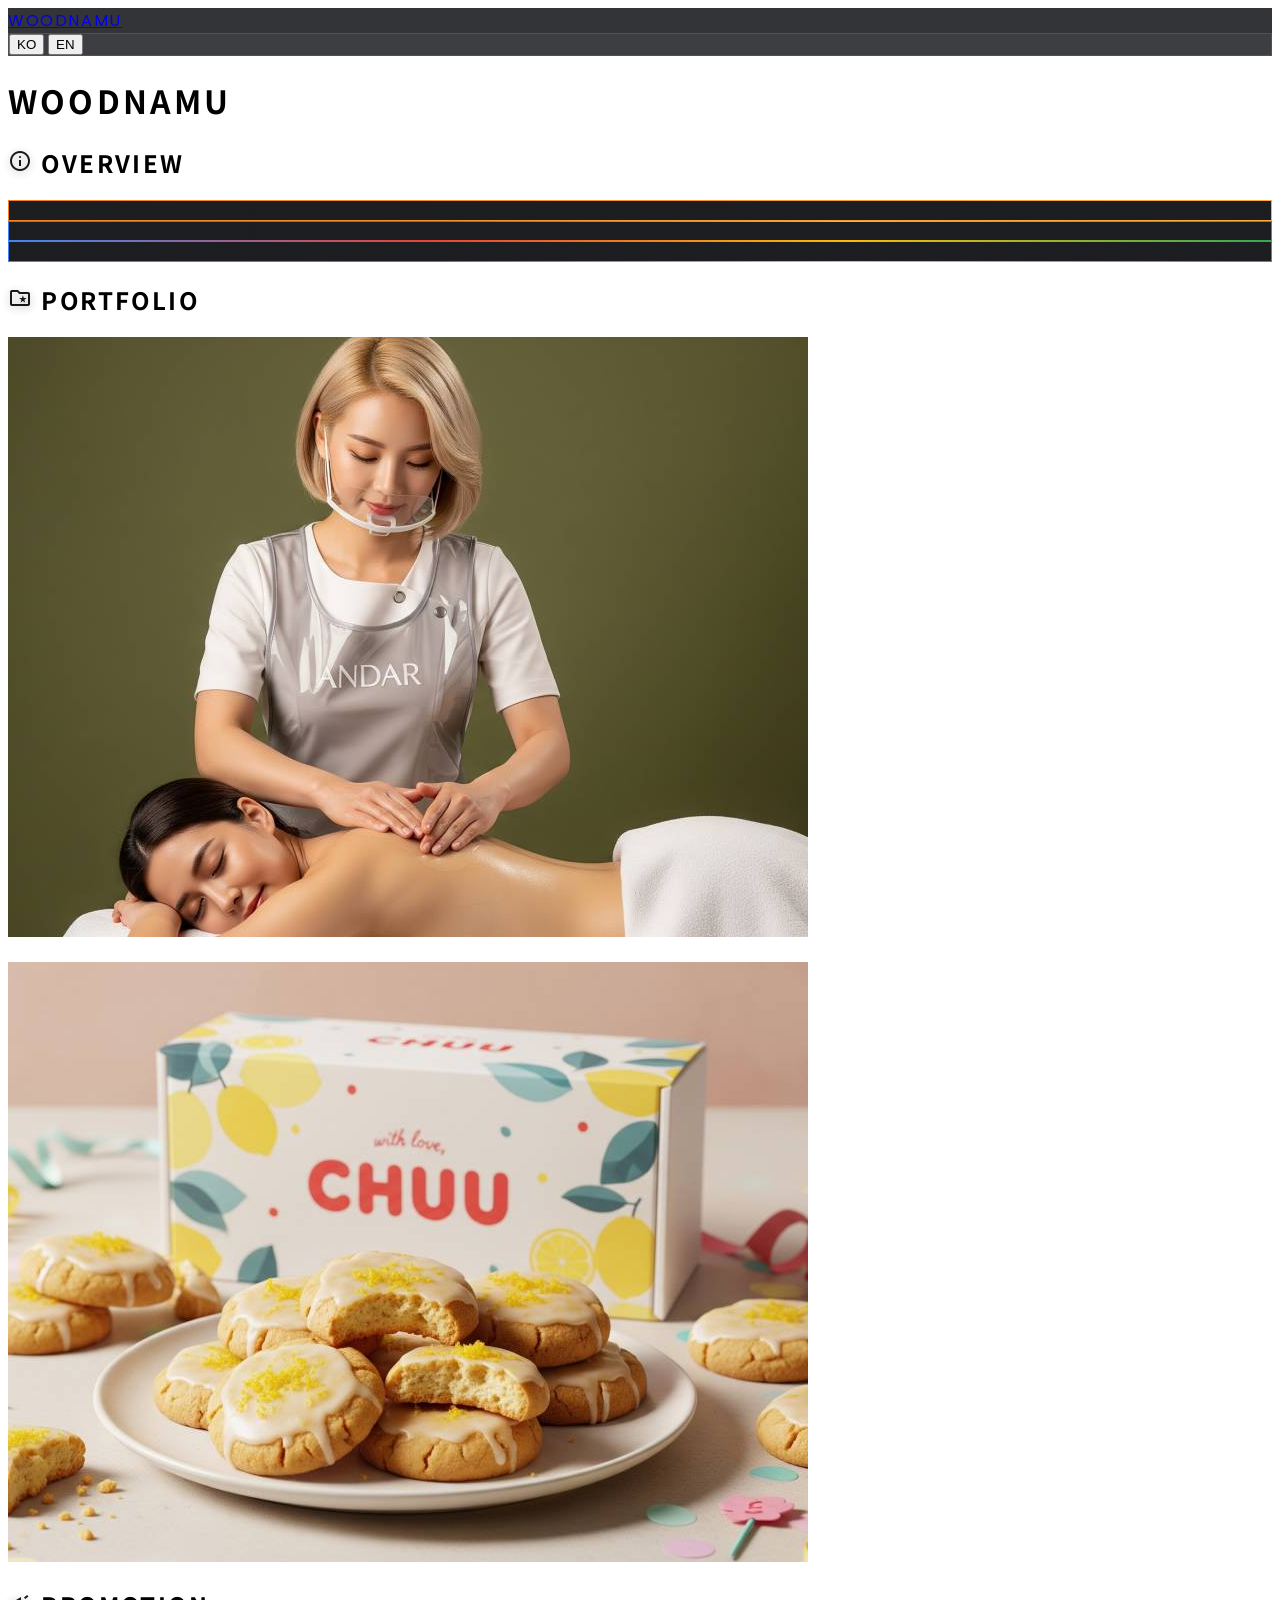
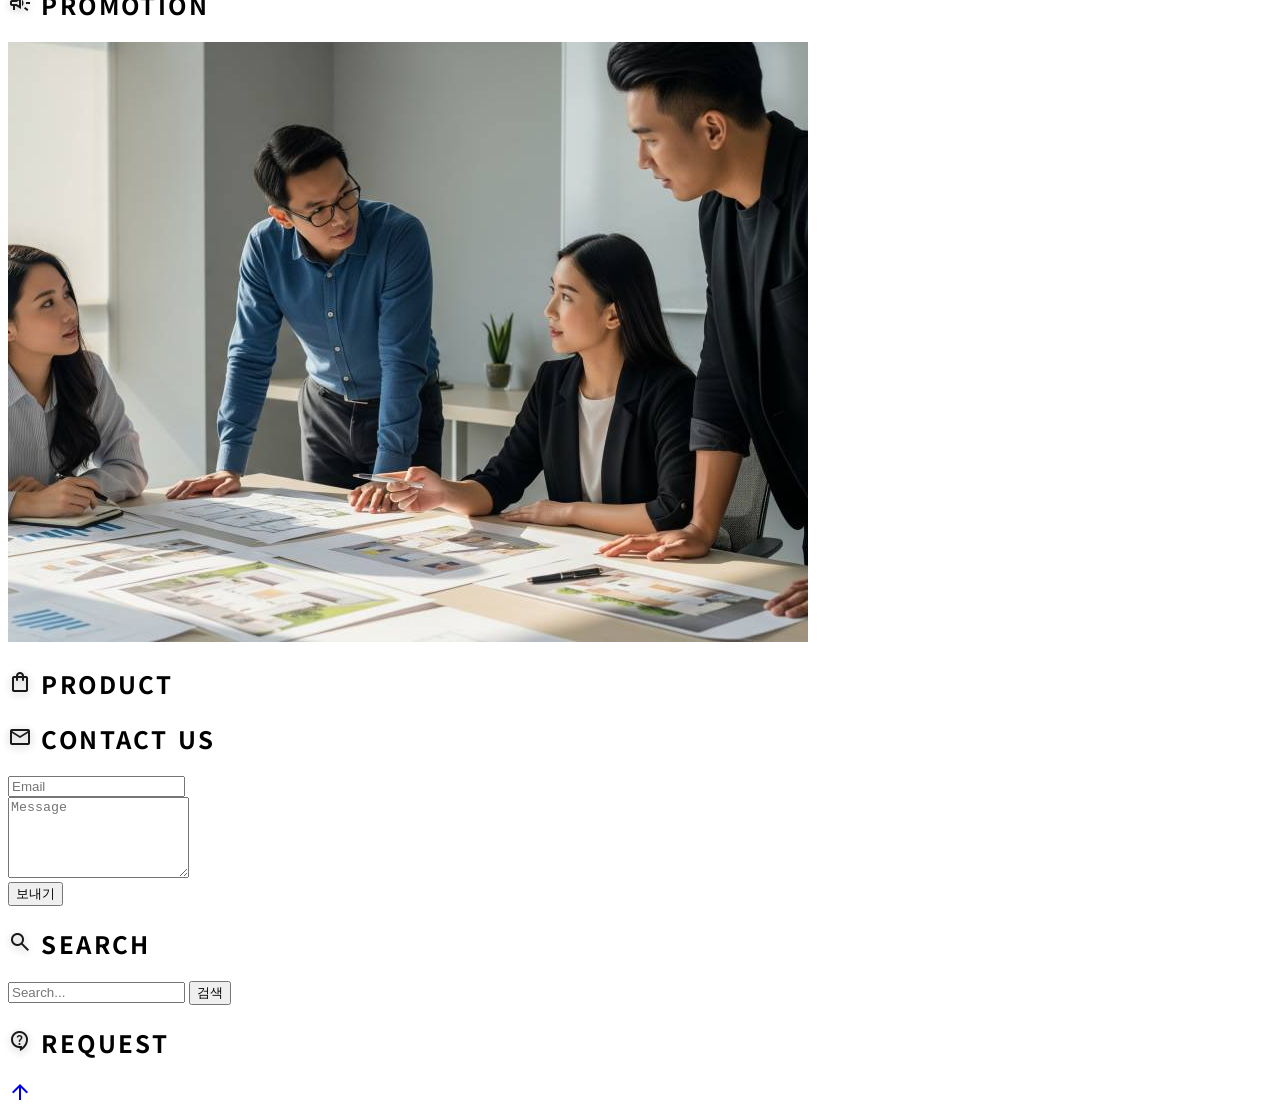
==== commit 6c313d62: "Refactor: Minimalist cleanup of lay.css and restoration of core-standard responsive layouts" ====
--- a/docs/index.html
+++ b/docs/index.html
@@ -28,8 +28,8 @@
     <script src="https://dev.dam.so/_inc/ex/v4/plug/canvas.js"></script>
 
     <!-- Project Specific -->
-    <link rel="stylesheet" href="./lay.css?v=2.2.0">
-    <script src="./lay.js?v=2.2.0" defer></script>
+    <link rel="stylesheet" href="./lay.css?v=3.0.1">
+    <script src="./lay.js?v=3.0.1" defer></script>
 
     <meta property="og:title" data-i18n="meta_title" content="Woodnamu">
     <meta property="og:description" data-i18n="meta_description" content="전문화된 한 페이지 웹사이트를 제공합니다.">
@@ -44,9 +44,9 @@
         <div class="damso-nav__container">
             <a href="#home" class="damso-nav__logo" data-i18n="home_title">WOODNAMU</a>
             <div class="damso-nav__buttons">
-                <nav id="lang-switcher" class="damso-lang-switcher">
-                    <a href="?lang=ko" class="damso-lang-btn active">KO</a>
-                    <a href="?lang=en" class="damso-lang-btn">EN</a>
+                <nav id="lang-switcher">
+                    <button class="active">KO</button>
+                    <button>EN</button>
                 </nav>
             </div>
         </div>
@@ -62,7 +62,7 @@
     <main>
         <section id="overview" class="damso-section">
             <div class="damso-container js-fade-in">
-                <h2 class="damso-section__title">
+                <h2>
                     <span translate="no" class="material-symbols-outlined notranslate">info</span>
                     <span data-i18n="overview_title">Overview</span>
                 </h2>
@@ -80,28 +80,24 @@
 
         <section id="portfolio" class="damso-section">
             <div class="damso-container js-fade-in">
-                <h2 class="damso-section__title">
+                <h2>
                     <span translate="no" class="material-symbols-outlined notranslate">folder_special</span>
                     <span data-i18n="portfolio_title">Portfolio</span>
                 </h2>
                 <p data-i18n="portfolio_desc" class="damso-section__description"></p>
                 <div class="damso-grid damso-grid--cols-2">
-                    <a href="https://www.andar.kr" target="_blank" rel="noopener noreferrer" class="damso-gallery-link">
-                        <div class="damso-card">
-                            <div class="damso-card__image-wrapper"><img src="./section/portfolio/01.jpg" alt="Portfolio 1" class="damso-card__image"></div>
-                            <div class="damso-card__content">
-                                <h4 class="damso-card__title" data-i18n="portfolio_01_title"></h4>
-                                <p class="damso-card__description" data-i18n="portfolio_01_desc"></p>
-                            </div>
-                        </div>
-                    </a>
-                    <a href="https://www.chuu.kr" target="_blank" rel="noopener noreferrer" class="damso-gallery-link">
-                        <div class="damso-card">
-                            <div class="damso-card__image-wrapper"><img src="./section/portfolio/02.jpg" alt="Portfolio 2" class="damso-card__image"></div>
-                            <div class="damso-card__content">
-                                <h4 class="damso-card__title" data-i18n="portfolio_02_title"></h4>
-                                <p class="damso-card__description" data-i18n="portfolio_02_desc"></p>
-                            </div>
+                    <a href="https://www.andar.kr" target="_blank" rel="noopener noreferrer" class="damso-card js-lightbox-trigger">
+                        <div class="damso-card__image-wrapper"><img src="./section/portfolio/01.jpg" alt="Portfolio 1" class="damso-card__image"></div>
+                        <div class="damso-card__content">
+                            <h4 class="damso-card__title" data-i18n="portfolio_01_title"></h4>
+                            <p class="damso-card__description" data-i18n="portfolio_01_desc"></p>
+                        </div>
+                    </a>
+                    <a href="https://www.chuu.kr" target="_blank" rel="noopener noreferrer" class="damso-card js-lightbox-trigger">
+                        <div class="damso-card__image-wrapper"><img src="./section/portfolio/02.jpg" alt="Portfolio 2" class="damso-card__image"></div>
+                        <div class="damso-card__content">
+                            <h4 class="damso-card__title" data-i18n="portfolio_02_title"></h4>
+                            <p class="damso-card__description" data-i18n="portfolio_02_desc"></p>
                         </div>
                     </a>
                 </div>
@@ -110,7 +106,7 @@
 
         <section id="promotion" class="damso-section">
             <div class="damso-container js-fade-in">
-                <h2 class="damso-section__title">
+                <h2>
                     <span translate="no" class="material-symbols-outlined notranslate">campaign</span>
                     <span data-i18n="promotion_title">Promotion</span>
                 </h2>
@@ -132,7 +128,7 @@
 
         <section id="product" class="damso-section">
             <div class="damso-container js-fade-in">
-                <h2 class="damso-section__title">
+                <h2>
                     <span translate="no" class="material-symbols-outlined notranslate">shopping_bag</span>
                     <span data-i18n="product_title">Product</span>
                 </h2>
@@ -142,15 +138,14 @@
                     <!-- AI Plan Card -->
                     <div class="damso-card">
                         <div class="damso-card__content">
-                            <span class="damso-card__badge" data-i18n="plan_ai_badge"></span>
+                            <span class="damso-card__tag--overlay" data-i18n="plan_ai_badge"></span>
                             <h3 class="damso-card__title" data-i18n="plan_ai_title_main"></h3>
-                            <p class="damso-card__subtitle" data-i18n="plan_ai_title_sub"></p>
                             <p class="damso-card__description" data-i18n="plan_ai_desc"></p>
-                            <!-- Specs Table -->
-                            <div class="damso-specs-table">
-                                <div class="damso-specs-item"><span data-i18n="plan_specs_label_method"></span><span data-i18n="plan_ai_specs_value_method"></span></div>
-                                <div class="damso-specs-item"><span data-i18n="plan_specs_label_text"></span><span data-i18n="plan_ai_specs_value_text"></span></div>
-                                <div class="damso-specs-item"><span data-i18n="plan_specs_label_design"></span><span data-i18n="plan_ai_specs_value_design"></span></div>
+                            <!-- Specs List (Standard V4) -->
+                            <div class="damso-product-list">
+                                <div class="damso-product-list__item"><span class="damso-product-list__label" data-i18n="plan_specs_label_method"></span><span class="damso-product-list__value" data-i18n="plan_ai_specs_value_method"></span></div>
+                                <div class="damso-product-list__item"><span class="damso-product-list__label" data-i18n="plan_specs_label_text"></span><span class="damso-product-list__value" data-i18n="plan_ai_specs_value_text"></span></div>
+                                <div class="damso-product-list__item"><span class="damso-product-list__label" data-i18n="plan_specs_label_design"></span><span class="damso-product-list__value" data-i18n="plan_ai_specs_value_design"></span></div>
                             </div>
                         </div>
                         <div class="damso-price-info">
@@ -168,12 +163,11 @@
                     <div class="damso-card">
                         <div class="damso-card__content">
                             <h3 class="damso-card__title" data-i18n="plan_custom_title_main"></h3>
-                            <p class="damso-card__subtitle" data-i18n="plan_custom_title_sub"></p>
                             <p class="damso-card__description" data-i18n="plan_custom_desc"></p>
-                            <div class="damso-specs-table">
-                                <div class="damso-specs-item"><span data-i18n="plan_specs_label_method"></span><span data-i18n="plan_custom_specs_value_method"></span></div>
-                                <div class="damso-specs-item"><span data-i18n="plan_specs_label_text"></span><span data-i18n="plan_custom_specs_value_text"></span></div>
-                                <div class="damso-specs-item"><span data-i18n="plan_specs_label_design"></span><span data-i18n="plan_custom_specs_value_design"></span></div>
+                            <div class="damso-product-list">
+                                <div class="damso-product-list__item"><span class="damso-product-list__label" data-i18n="plan_specs_label_method"></span><span class="damso-product-list__value" data-i18n="plan_custom_specs_value_method"></span></div>
+                                <div class="damso-product-list__item"><span class="damso-product-list__label" data-i18n="plan_specs_label_text"></span><span class="damso-product-list__value" data-i18n="plan_custom_specs_value_text"></span></div>
+                                <div class="damso-product-list__item"><span class="damso-product-list__label" data-i18n="plan_specs_label_design"></span><span class="damso-product-list__value" data-i18n="plan_custom_specs_value_design"></span></div>
                             </div>
                         </div>
                         <div class="damso-price-info">
@@ -203,7 +197,7 @@
 
         <section id="contact" class="damso-section">
             <div class="damso-container js-fade-in">
-                <h2 class="damso-section__title">
+                <h2>
                     <span translate="no" class="material-symbols-outlined notranslate">mail</span>
                     <span data-i18n="section_contact_title">Contact Us</span>
                 </h2>
@@ -217,7 +211,7 @@
                     </div>
                     <input type="hidden" name="form" value="woodnamu">
                     <button type="submit" class="damso-btn">
-                        <span class="damso-form__text" data-i18n="btn_submit">보내기</span>
+                        <span data-i18n="btn_submit">보내기</span>
                     </button>
                 </form>
             </div>
@@ -225,7 +219,7 @@
 
         <section id="search" class="damso-section">
             <div class="damso-container js-fade-in">
-                <h2 class="damso-section__title">
+                <h2>
                     <span translate="no" class="material-symbols-outlined notranslate">search</span>
                     <span data-i18n="section_search_title">Search</span>
                 </h2>
@@ -235,7 +229,7 @@
                         data-i18n-placeholder="form_placeholder_search" placeholder="Search...">
                     <input type="hidden" name="form" value="woodnamu">
                     <button type="submit" class="damso-btn">
-                        <span class="damso-form__text" data-i18n="btn_search">검색</span>
+                        <span data-i18n="btn_search">검색</span>
                     </button>
                 </form>
             </div>
@@ -243,7 +237,7 @@
 
         <section id="request" class="damso-section">
             <div class="damso-container js-fade-in">
-                <h2 class="damso-section__title">
+                <h2>
                     <span translate="no" class="material-symbols-outlined notranslate">contact_support</span>
                     <span data-i18n="request_title">Request</span>
                 </h2>
--- a/docs/lay.css
+++ b/docs/lay.css
@@ -1,331 +1,108 @@
 /**
- * Woodnamu - Standard V4 Refactored
- * Design Theme: Modern Minimal Matte (Deep Charcoal & Champagne Gold)
+ * Woodnamu - Minimalist Refactored
+ * Focusing on Brand Identity (Matte & Gold) with Core V4 Synergy
  */
 
 /* =================================================================
-   1. Core Variables (V4 Standard Mapping)
+   1. Brand Theme & Tokens (V4 Variable Override)
  ================================================================= */
 :root {
-    /* Brand Colors */
-    --damso-color-primary: hsl(35, 25%, 55%);   /* Champagne Gold */
-    --damso-color-secondary: hsl(35, 20%, 50%); 
-    --damso-color-accent: hsl(35, 15%, 45%);    /* Darker Gold */
+    /* Map Primary/Accent to Champagne Gold */
+    --brand-gold: hsl(35, 25%, 55%);
+    --brand-gold-dark: hsl(35, 20%, 45%);
     
-    /* Layout Tokens */
-    --damso-color-bg: hsl(220, 10%, 7%);        /* Deep Charcoal */
-    --damso-color-surface: hsl(220, 10%, 12%);   /* Card BG */
-    --damso-color-text: hsl(0, 0%, 90%);         /* Main Text */
-    --damso-color-text-weak: hsl(0, 0%, 60%);    /* Dim Text */
+    --damso-color-primary: var(--brand-gold);
+    --damso-color-accent: var(--brand-gold-dark);
+    
+    /* Matte Charcoal Base for Dark Mode */
+    --damso-color-bg: hsl(220, 10%, 7%);
+    --damso-color-surface: hsl(220, 10%, 12%);
     --damso-color-border: hsla(0, 0%, 100%, 0.1);
-
-    --damso-radius: 4px; /* Minimal Radius */
+    
+    --damso-card-bg: var(--damso-color-surface);
+    --damso-card-border: var(--damso-color-border);
+    
+    /* Typography Overrides */
+    --damso-radius: 4px;
 }
 
 /* =================================================================
-   2. Base & Typography
+   2. Base Polish (Matte Optimization)
  ================================================================= */
 body {
-    font-family: 'Noto Sans KR', 'Poppins', sans-serif;
-    background-color: var(--damso-color-bg);
-    color: var(--damso-color-text);
-    line-height: 1.7;
+    -webkit-font-smoothing: antialiased;
+    letter-spacing: -0.01em;
 }
 
-.damso-nav__logo,
-.damso-header__title,
-.damso-section__title,
+/* Ensure headings use Poppins for the premium feel */
+h1, h2, h3, h4, 
+.damso-nav__logo, 
 .damso-card__title {
-    font-family: 'Poppins', 'Noto Sans KR', sans-serif;
-    font-weight: 600;
+    font-family: 'Poppins', 'Noto Sans KR', sans-serif !important;
+    text-transform: uppercase;
     letter-spacing: 0.1em;
-    text-transform: uppercase;
-}
-
-/* --- Section Title (V4 Standard Layout) --- */
-.damso-section__title {
-    font-size: 2.5rem;
-    text-align: center;
-    margin-bottom: 3.5rem;
-    color: var(--damso-color-primary);
-}
-
-.damso-section__title .material-symbols-outlined {
-    display: block;
-    font-size: 2.75rem;
-    margin-bottom: 0.75rem;
-    opacity: 0.8;
 }
 
 /* =================================================================
-   3. Components (BEM Strict)
+   3. Custom Feature Restoration (Borders & Specific UI)
  ================================================================= */
 
-/* --- Nav & Lang Switcher --- */
-.damso-nav {
-    backdrop-filter: blur(10px);
-    background: hsla(220, 10%, 7%, 0.8);
-    border-bottom: 1px solid var(--damso-color-border);
-}
-
-.damso-lang-switcher {
-    display: inline-flex;
-    padding: 3px;
-    background: hsla(0, 0%, 100%, 0.03);
-    border: 1px solid var(--damso-color-border);
-    border-radius: 50px;
-}
-
-.damso-lang-btn {
-    padding: 6px 18px;
-    border-radius: 50px;
-    font-size: 0.75rem;
-    font-weight: 600;
-    color: var(--damso-color-text-weak);
-    text-decoration: none;
-    transition: all 0.3s ease;
-}
-
-.damso-lang-btn.active {
-    background-color: var(--damso-color-primary);
-    color: #000;
-}
-
-/* --- Header --- */
-.damso-header {
-    background-color: var(--damso-color-bg);
-    min-height: 90vh;
-}
-
-/* --- Cards (Flush Mode) --- */
-.damso-card {
-    position: relative;
-    background-color: var(--damso-color-surface);
-    border: 1px solid var(--damso-color-border);
-    border-radius: var(--damso-radius);
-    height: 100%;
-    overflow: hidden; /* Flush image clipping */
-    display: flex;
-    flex-direction: column;
-}
-
-.damso-card__image-wrapper {
-    width: 100%;
-    aspect-ratio: 16/9;
-    overflow: hidden;
-}
-
-.damso-card__image {
-    width: 100%;
-    height: 100%;
-    object-fit: cover;
-    transition: transform 0.5s ease;
-}
-
-.damso-card:hover .damso-card__image {
-    transform: scale(1.05);
-}
-
-.damso-card__content {
-    padding: 2.5rem; /* Text container protection */
-    flex: 1;
-}
-
-.damso-card__badge {
-    position: absolute;
-    top: 1.5rem;
-    right: 1.5rem;
-    background: var(--damso-color-primary);
-    color: #000;
-    padding: 0.3rem 0.8rem;
-    font-size: 0.7rem;
-    font-weight: 700;
-    border-radius: 2px;
-    z-index: 5;
+/* --- Custom Card Borders (Google, Cloudflare, Gemini) --- */
+.damso-card--google,
+.damso-card--gemini,
+.damso-card--cloudflare {
+    border: 1.5px solid transparent !important;
+    background-origin: border-box !important;
+    background-clip: padding-box, border-box !important;
 }
 
 .damso-card--google,
-.damso-card--gemini,
-.damso-card--cloudflare { 
-    border-width: 1.5px;
+.damso-card--gemini { 
+    background-image: linear-gradient(var(--damso-color-surface), var(--damso-color-surface)), 
+                      linear-gradient(to right, #4285F4, #EA4335, #FBBC05, #34A853) !important;
 }
 
-/* --- Specs Table (Premium UI) --- */
-.damso-specs-table {
-    margin-top: 2rem;
-    border-top: 1px solid var(--damso-color-border);
+.damso-card--cloudflare { 
+    background-image: linear-gradient(var(--damso-color-surface), var(--damso-color-surface)), 
+                      linear-gradient(to right, #F38020, #FAAD39) !important;
 }
 
-.damso-specs-item {
-    display: flex;
-    justify-content: space-between;
-    align-items: center;
-    padding: 0.85rem 0;
-    border-bottom: 1px solid var(--damso-color-border);
-    font-size: 0.85rem;
+/* --- Navigation Gloss & Matte Mix --- */
+.damso-nav {
+    backdrop-filter: blur(15px) !important;
+    background: hsla(220, 10%, 7%, 0.85) !important;
 }
 
-.damso-specs-item span:first-child {
-    color: var(--damso-color-text-weak);
-    font-weight: 500;
+#lang-switcher {
+    border: 1px solid var(--damso-color-border);
+    background: hsla(0, 0%, 100%, 0.05) !important;
 }
 
-.damso-specs-item span:last-child {
-    color: var(--damso-color-text);
-    font-weight: 600;
-}
-
-/* --- Price Info (Optimized for Flush Card) --- */
+/* --- Price Info Adjustment (For Matte consistency) --- */
 .damso-price-info {
-    background: hsla(0, 0%, 0%, 0.2);
-    border-top: 1px solid var(--damso-color-border);
-    display: flex;
-}
-
-.damso-price-info__item {
-    flex: 1;
-    padding: 1.5rem 0;
-    display: flex;
-    flex-direction: column;
-    align-items: center;
-    gap: 0.25rem;
-}
-
-.damso-price-info__item:first-child {
-    border-right: 1px solid var(--damso-color-border);
-}
-
-.damso-price-info__label {
-    font-size: 0.65rem;
-    color: var(--damso-color-text-weak);
-    text-transform: uppercase;
-}
-
-.damso-price-info__value {
-    font-size: 1.25rem;
-    font-weight: 700;
-    color: var(--damso-color-text);
+    background: hsla(0, 0%, 100%, 0.03) !important;
 }
 
 .damso-price-info__value.setup {
-    color: var(--damso-color-primary);
+    color: var(--damso-color-primary) !important;
 }
 
-/* --- Forms (Contact / Search) --- */
-.damso-form {
-    max-width: 600px;
-    margin: 0 auto;
-}
-
-.damso-form__input,
-.damso-form__textarea {
-    width: 100%;
-    background-color: hsla(0, 0%, 100%, 0.03);
-    border: 1px solid var(--damso-color-border);
-    border-radius: var(--damso-radius);
-    padding: 1rem;
-    color: var(--damso-color-text);
-    margin-bottom: 1rem;
-    font-size: 0.9rem;
-    transition: border-color 0.3s ease;
-}
-
-.damso-form__input:focus,
-.damso-form__textarea:focus {
-    outline: none;
-    border-color: var(--damso-color-primary);
-}
-
-.damso-contact-form .damso-btn,
-.damso-search-form .damso-btn {
-    width: 100%;
-}
-
-/* --- Buttons & Groups --- */
-.damso-btn {
-    display: inline-flex;
-    align-items: center;
-    justify-content: center;
-    gap: 0.75rem;
-    background-color: var(--damso-color-primary);
-    color: #000;
-    border-radius: 2px;
-    padding: 1.15rem 2.75rem;
-    font-size: 0.9rem;
-    font-weight: 700;
-    text-transform: uppercase;
-    letter-spacing: 0.1em;
-    transition: all 0.3s ease;
-    border: none;
-    cursor: pointer;
-}
-
-.damso-btn:hover {
-    background-color: #fff;
-    transform: translateY(-2px);
-}
-
-.damso-button-group {
-    display: flex;
-    justify-content: center;
-    gap: 1.5rem;
-    margin-top: 4rem;
-    flex-wrap: wrap;
-}
-
-/* --- Footer --- */
-.damso-footer {
-    padding: 4rem 0;
-    text-align: center;
-    background: var(--damso-color-bg);
-    border-top: 1px solid var(--damso-color-border);
-}
-
-.damso-footer p {
-    font-size: 0.8rem;
-    color: var(--damso-color-text-weak);
-    margin-bottom: 0.5rem;
-}
-
-.damso-footer a {
-    color: var(--damso-color-text-weak);
-    text-decoration: underline;
+/* --- FAQ & Profile Polish --- */
+.damso-faq-item__question::before {
+    color: var(--brand-gold) !important;
 }
 
 /* =================================================================
-   4. Action UI (Floating)
+   4. Minimum Overrides (Only if Core is lacking)
  ================================================================= */
-#damso-action-bar {
-    position: fixed;
-    right: 30px;
-    bottom: 30px;
-    z-index: 1000;
+
+/* Ensure the Promotion card image wrapper has proper ratio if core doesn't force it */
+.damso-card--horizontal .damso-card__image-wrapper {
+    min-height: 250px;
 }
 
-#to-top-btn {
-    position: fixed;
-    right: 32px;
-    bottom: 100px;
-    z-index: 999;
-    width: 44px;
-    height: 44px;
-    display: flex;
-    align-items: center;
-    justify-content: center;
-    background: var(--damso-color-surface);
-    border: 1px solid var(--damso-color-border);
-    border-radius: 50%;
-    color: var(--damso-color-primary);
-    transition: all 0.3s ease;
+/* Section Icons refinement */
+.damso-section h2 .material-symbols-outlined {
+    opacity: 0.9;
+    filter: drop-shadow(0 2px 4px rgba(0,0,0,0.3));
 }
-
-#to-top-btn.hidden {
-    opacity: 0;
-    visibility: hidden;
-    transform: translateY(20px);
-}
-
-#to-top-btn:hover {
-    background: var(--damso-color-primary);
-    color: #000;
-}
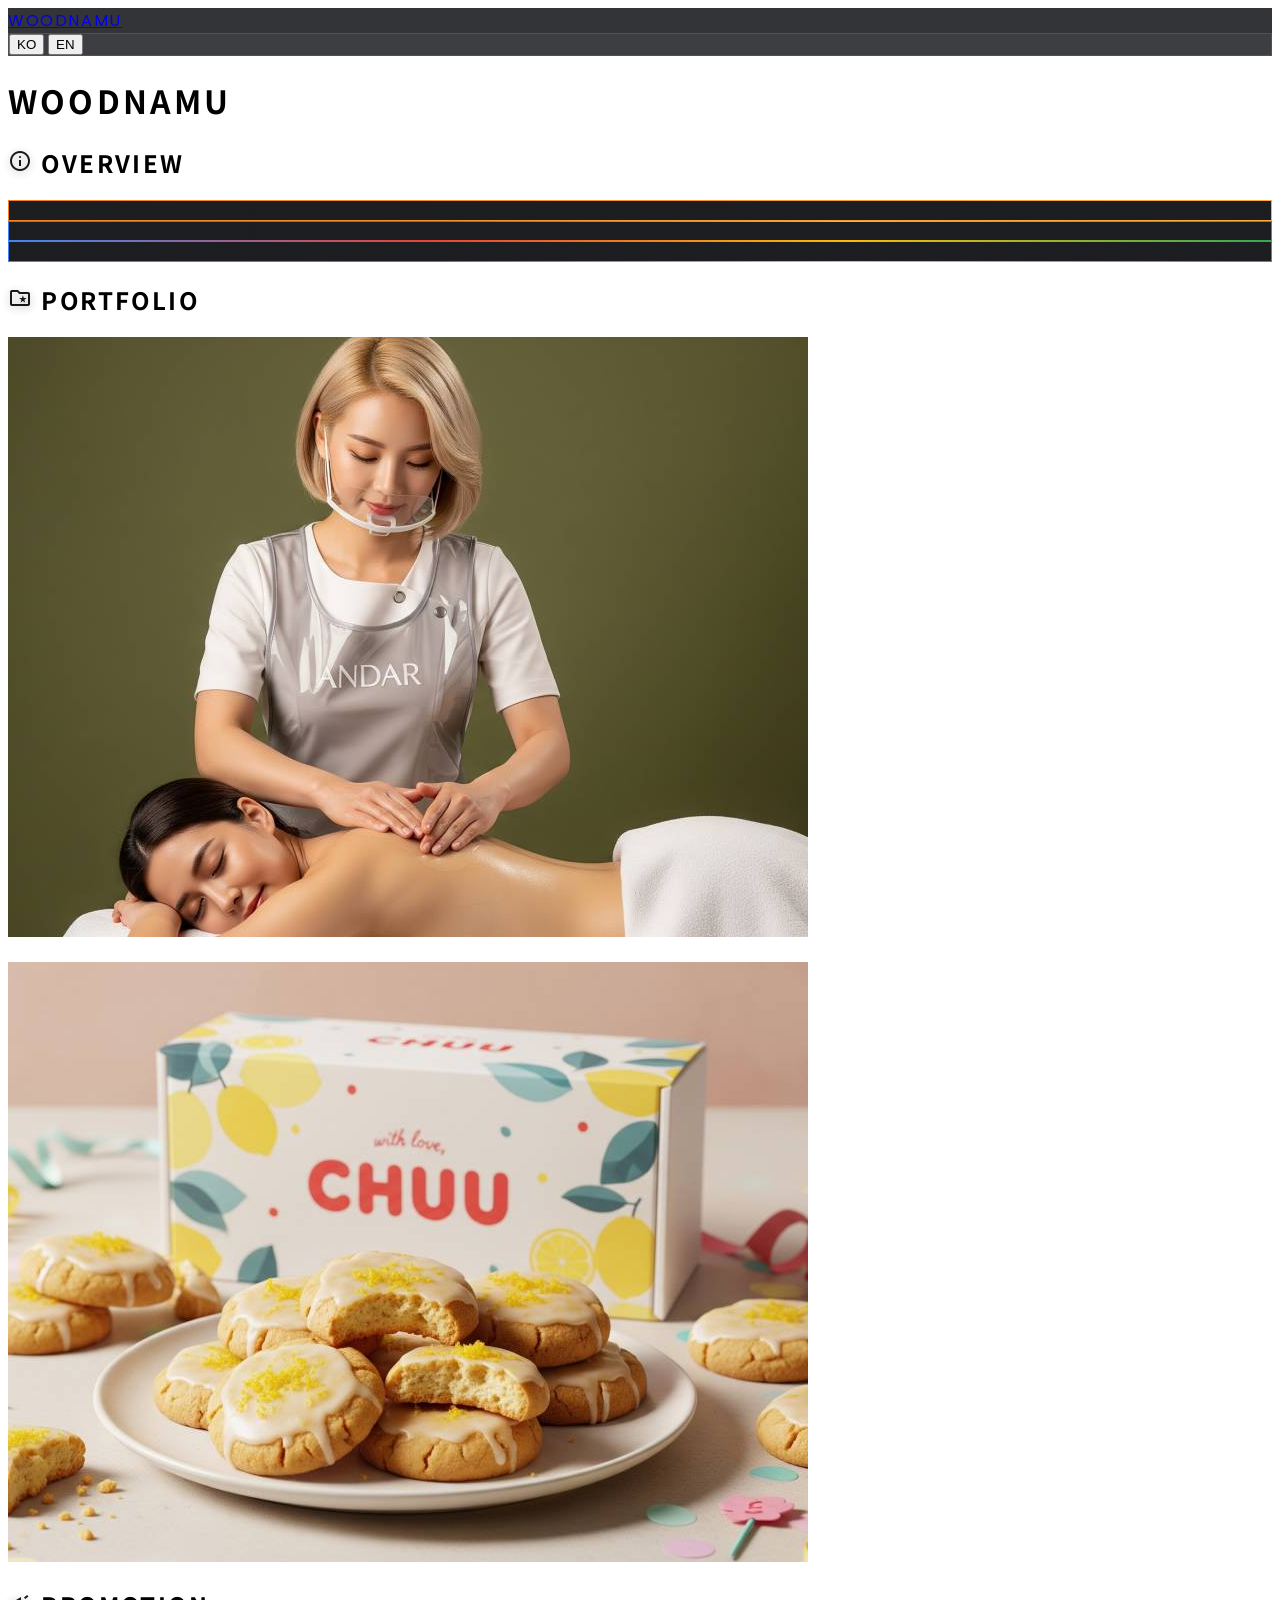
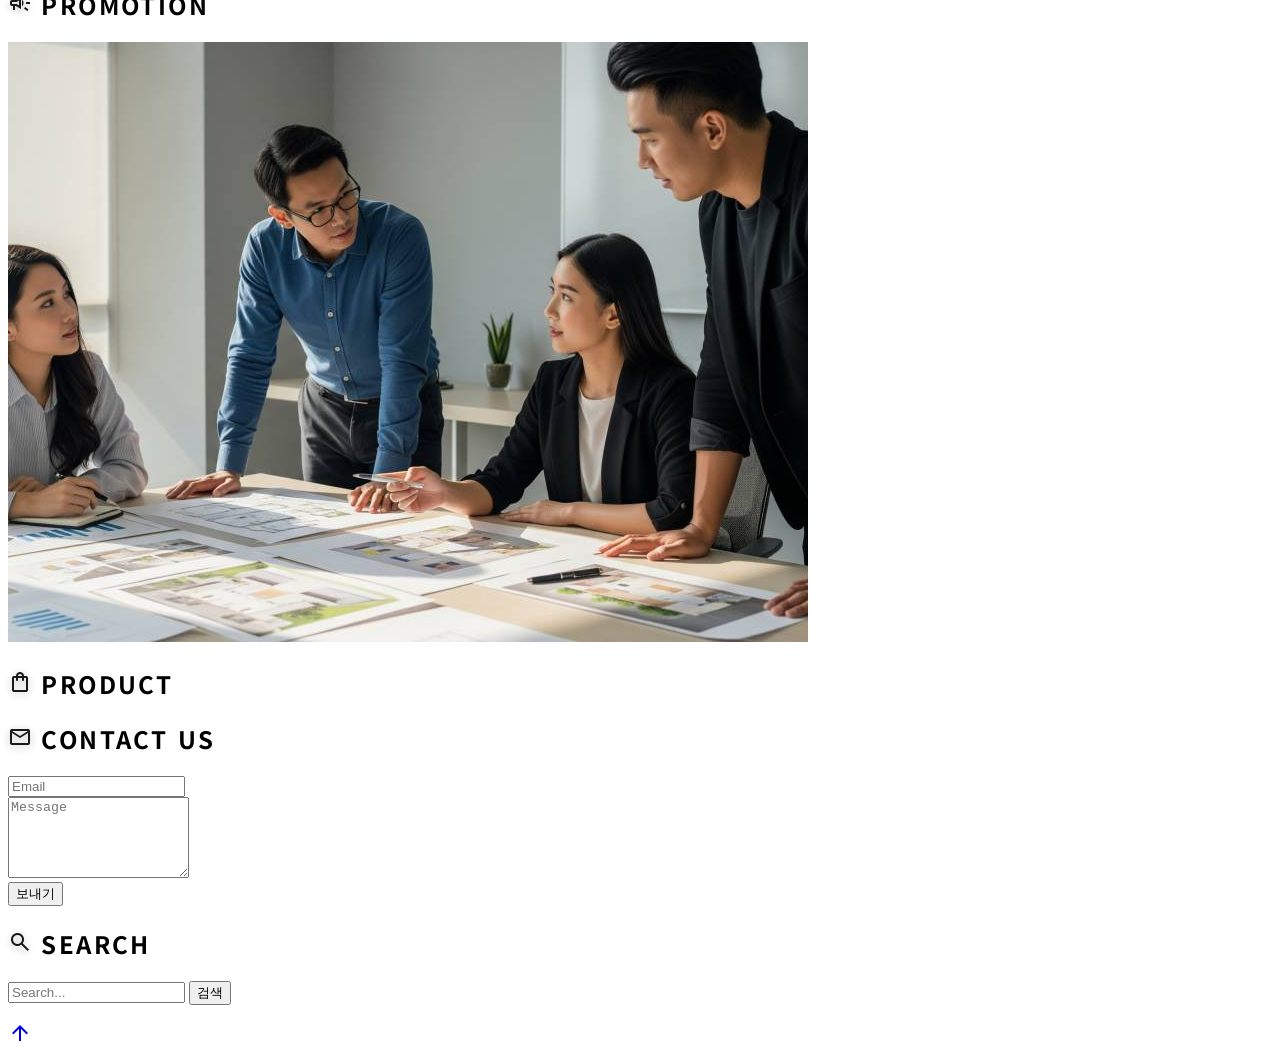
==== commit 04ba0c1b: "Cleanup: Remove Request section and associated translation keys" ====
--- a/docs/index.html
+++ b/docs/index.html
@@ -186,7 +186,7 @@
                 <div class="damso-faq-container">
                     <h3 class="damso-faq-title" data-i18n="faq_title"></h3>
                     <div class="damso-faq-list" data-content-type="faq" data-prefix="faq_item" data-dynamic-area></div>
-                    <div class="damso-button-group">
+                    <div class="damso-action-group">
                         <a data-i18n-href="faq_more_button_url" class="damso-btn" target="_blank" rel="noopener noreferrer">
                             <span data-i18n="faq_more_button_text"></span>
                         </a>
@@ -235,23 +235,6 @@
             </div>
         </section>
 
-        <section id="request" class="damso-section">
-            <div class="damso-container js-fade-in">
-                <h2>
-                    <span translate="no" class="material-symbols-outlined notranslate">contact_support</span>
-                    <span data-i18n="request_title">Request</span>
-                </h2>
-                <p class="damso-section__description" data-i18n="request_desc"></p>
-                <div class="damso-button-group">
-                    <a data-i18n-href="request_button_1_url" class="damso-btn" target="_blank" rel="noopener noreferrer">
-                        <span data-i18n="request_button_1_text"></span>
-                    </a>
-                    <a data-i18n-href="request_button_2_url" class="damso-btn" target="_blank" rel="noopener noreferrer">
-                        <span data-i18n="request_button_2_text"></span>
-                    </a>
-                </div>
-            </div>
-        </section>
     </main>
 
     <footer class="damso-footer">
